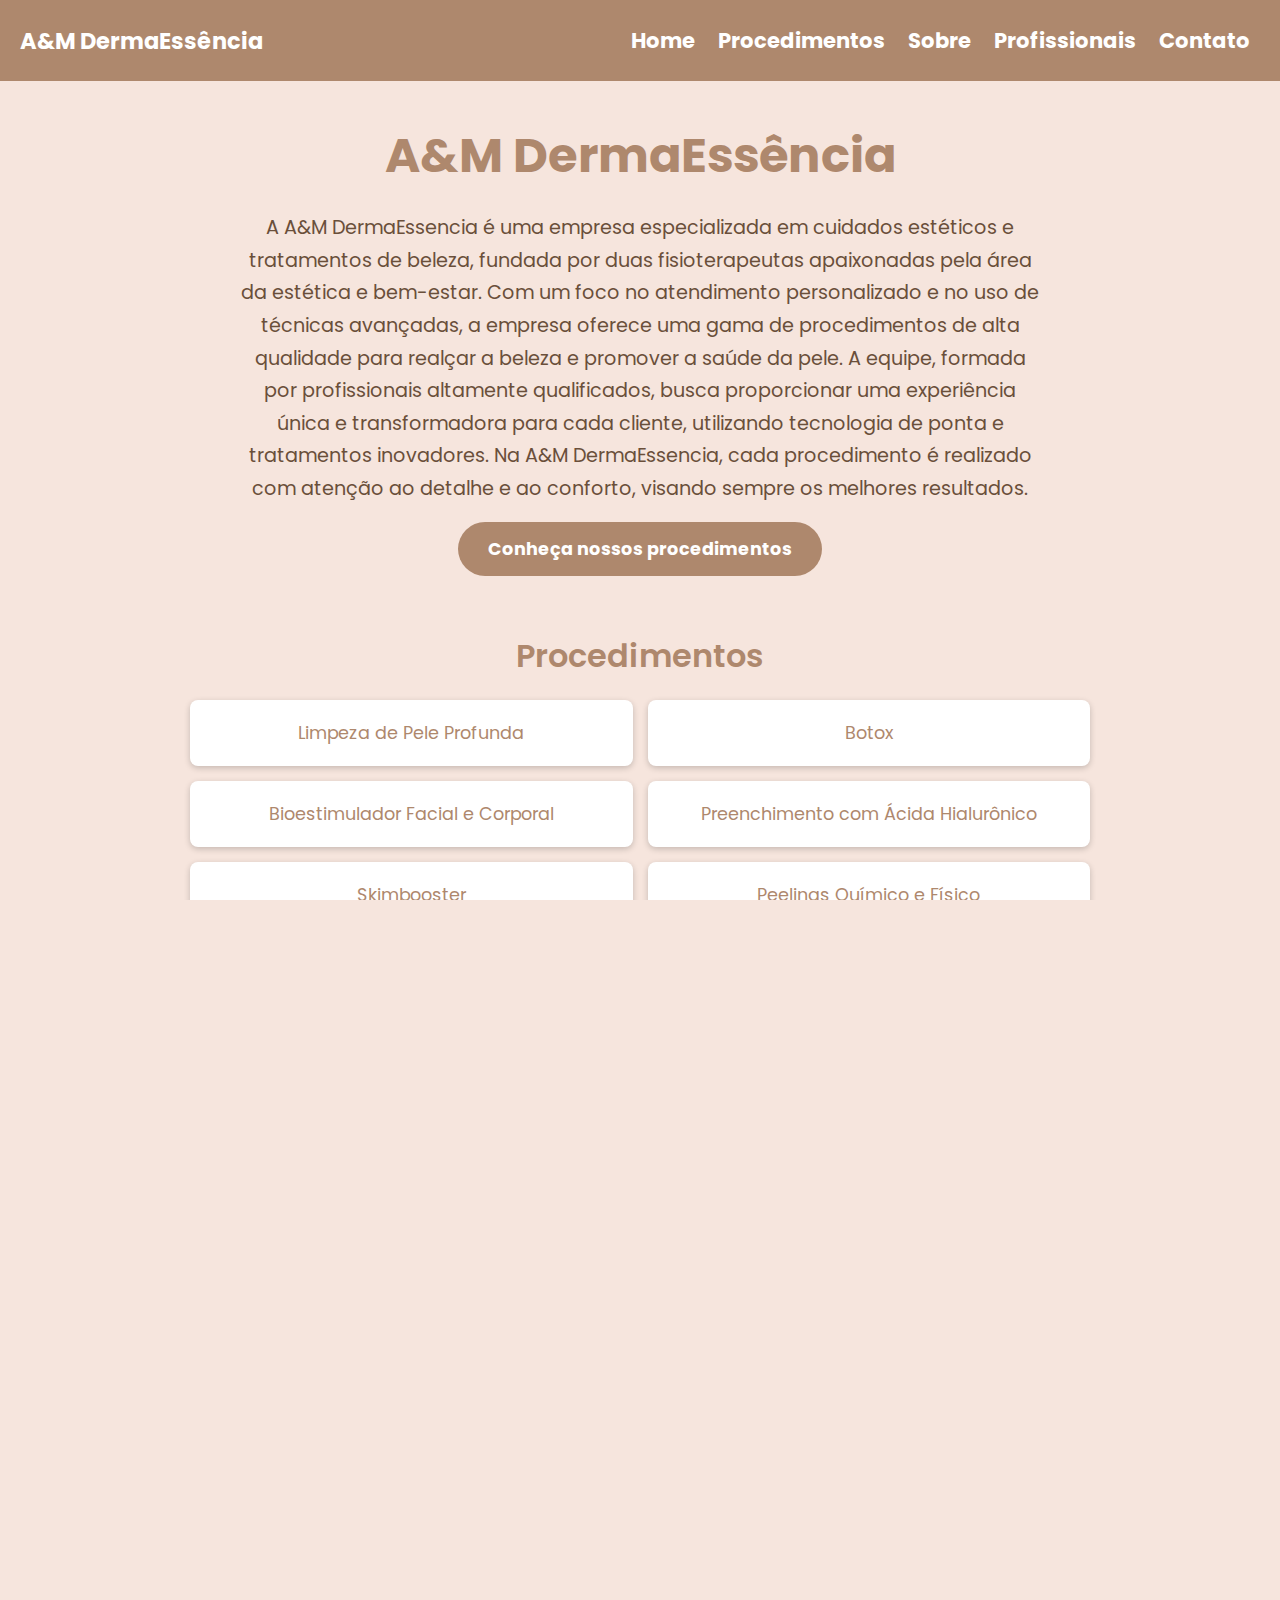
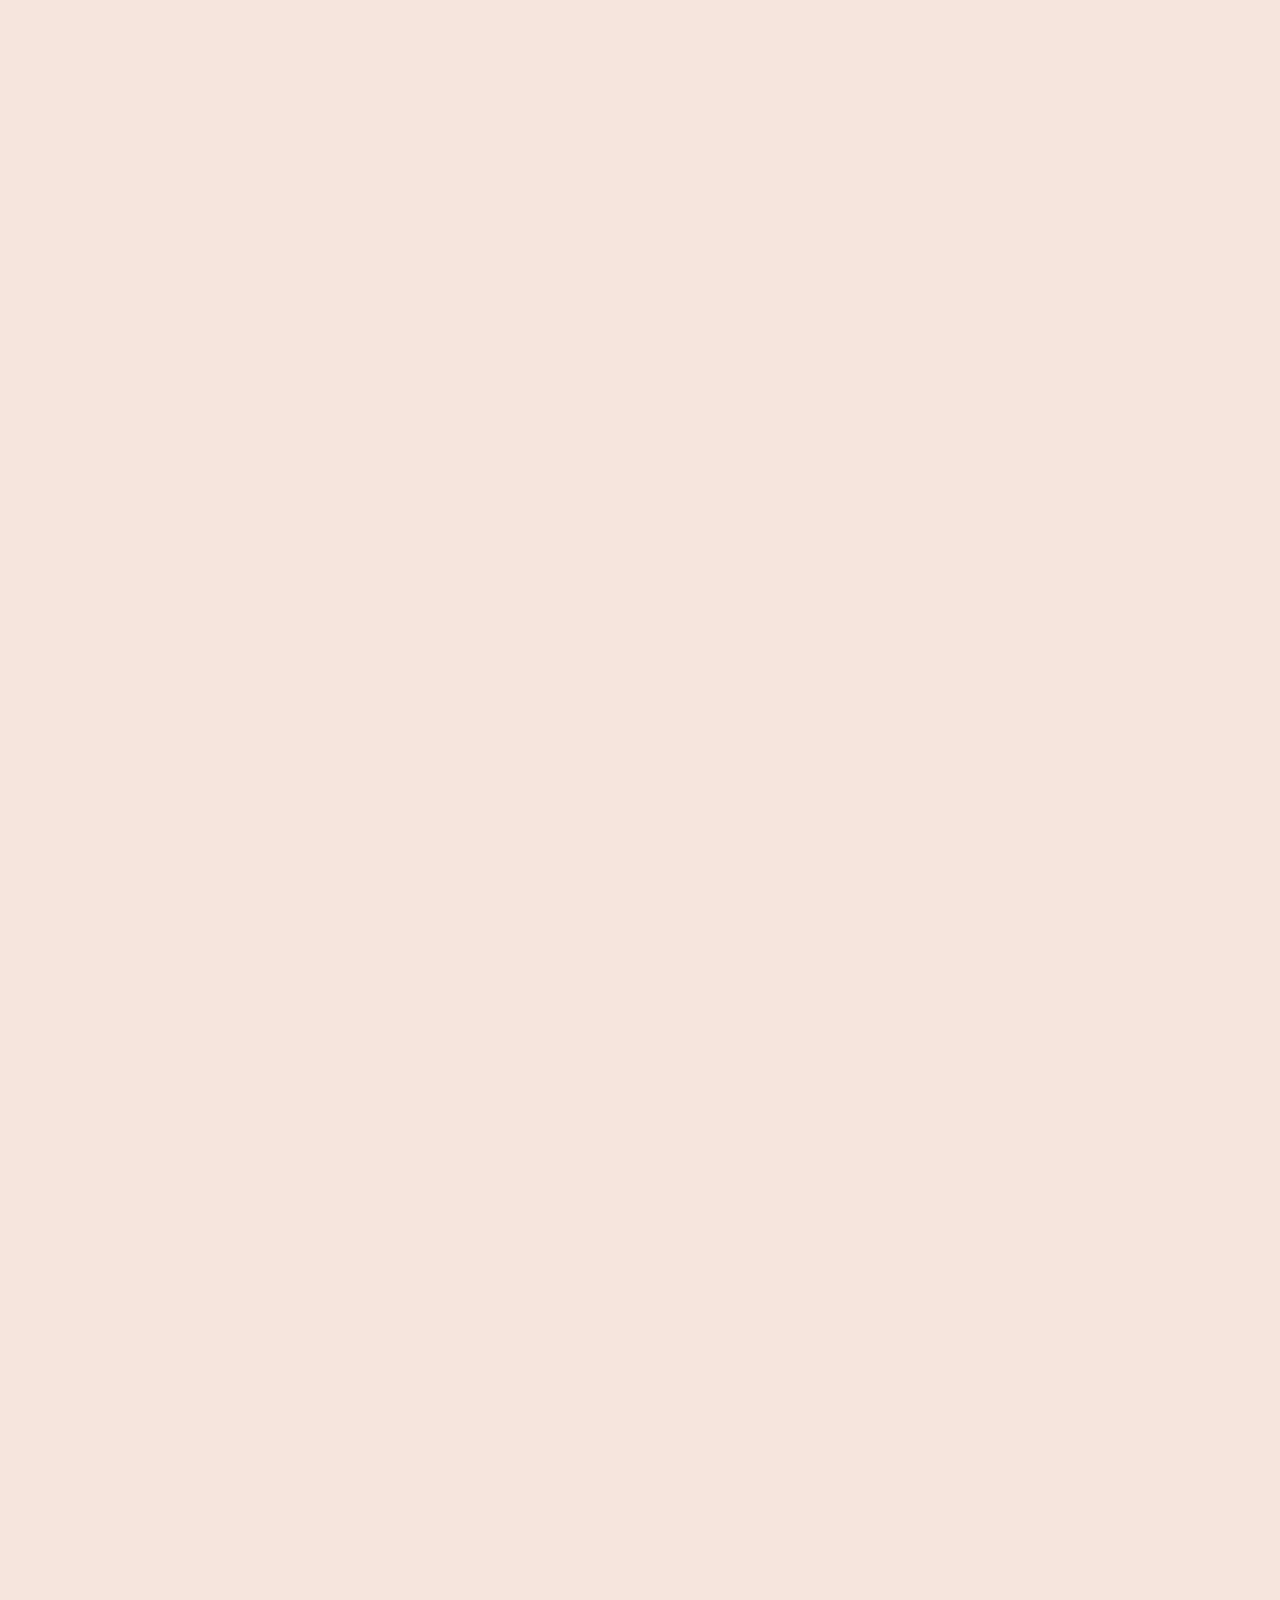
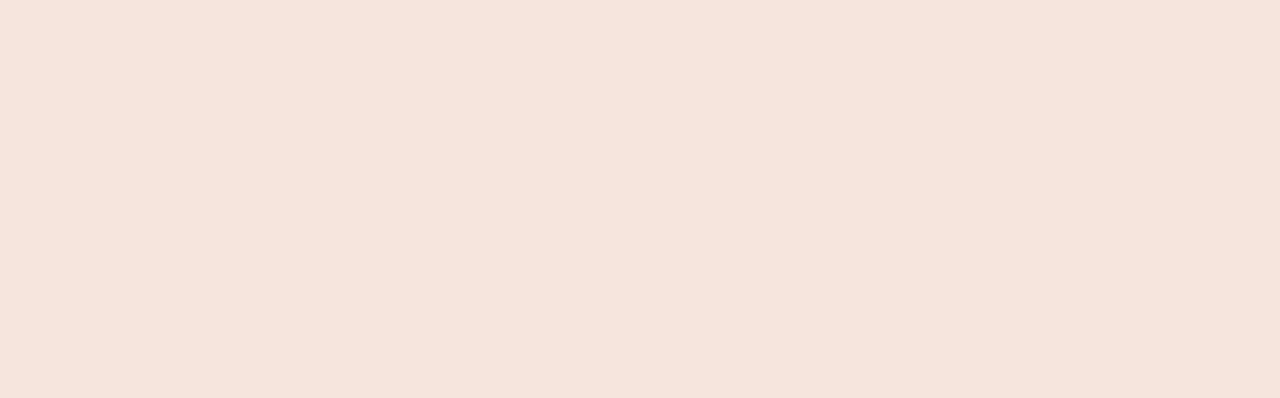
==== src/index.html @ 1918b4d9 "Atualizando a botoees de contato do site" ====
<!DOCTYPE html>
<html lang="pt-BR">
<head>
    <meta charset="UTF-8">
    <meta name="viewport" content="width=device-width, initial-scale=1.0">
    <title>A&M DermaEssência</title>
    <link rel="stylesheet" href="styles.css">
    <link rel="stylesheet" href="https://cdnjs.cloudflare.com/ajax/libs/font-awesome/6.0.0-beta3/css/all.min.css">
</head>
<body>
    <!-- Seção Principal -->
    <header id="inicio">
        <div class="menu">
            <div class="logo-menu">A&M DermaEssência</div>
            <div class="menu-items" id="nav-menu">
                <a href="#inicio">Home</a>
                <a href="#procedimentos">Procedimentos</a>
                <a href="#sobre">Sobre</a>
                <a href="#profissionais">Profissionais</a>
                <a href="#contato">Contato</a>
            </div>
            <span class="menu-toggle" onclick="toggleMenu()">☰</span>
        </div>
    <section id="home">
        <h1>A&M DermaEssência</h1>
        <p>A A&M DermaEssencia é uma empresa especializada em cuidados estéticos e tratamentos de beleza, fundada por duas fisioterapeutas apaixonadas pela área da estética e bem-estar. Com um foco no atendimento personalizado e no uso de técnicas avançadas, a empresa oferece uma gama de procedimentos de alta qualidade para realçar a beleza e promover a saúde da pele. A equipe, formada por profissionais altamente qualificados, busca proporcionar uma experiência única e transformadora para cada cliente, utilizando tecnologia de ponta e tratamentos inovadores. Na A&M DermaEssencia, cada procedimento é realizado com atenção ao detalhe e ao conforto, visando sempre os melhores resultados.</p>
        <a href="#procedimentos" class="btn">Conheça nossos procedimentos</a>
    </section>
    </header>


    <!-- Seção de Procedimentos -->
    <section id="procedimentos">
        <h2>Procedimentos</h2>
        <ul>
            <li>Limpeza de Pele Profunda</li>
            <li>Botox</li>
            <li>Bioestimulador Facial e Corporal</li>
            <li>Preenchimento com Ácida Hialurônico</li>
            <li>Skimbooster</li>
            <li>Peelings Químico e Físico</li>
            <li>Protocolo de Gerenciamento do Envelhecimento</li>    
            <li>Radiofrequencia</li>
            <li>Jato de Plasma</li>
            <li>Microagulhamento Facial, Corporal e Capilar</li>
            <li>Ultrassom Microfocado</li>
            <li>Laser de Lavieen</li>
            <li>Led Laser</li>
            <li>Drenagem Linfática</li>
            <li>Massagem Dreno-modeladora</li>
            <li>Protocolos Gordura Localizada</li>
            <li>Protocolo de Pumpu Up</li>
            <li>Protocolo de Flacidez</li>
            <li>Pré e Pós Operatório de Cirurgia Plástica e Vascular</li>
            <li>Harmonização Glútea</li>
            <li>Injetáveis para Celulite, Flacidez e Gordura Localizada Descrição breve</li>
            <li>Tratamento para Gestante e Pós-Parto Descrição breve</li>
            <li>Protocolo Detóx com Termoinfravibromanta</li>
        </ul> 
    </section>

    <section id="sobre">
        <h2>Sobre</h2>
    </section>

    <section id="profissionais">
        <h2>Profissionais</h2>
        <div class="profissionais-lista">
            <div class="profissional">
                <img src="alinePerfil.jpg" alt="Aline Rosa">
                <h3>Aline Rosa</h3>
                <p>Fisioterapeuta com 14 anos de experiência, iniciei minha trajetória na reabilitação e correção postural, com atuação constante em pós-operatórios, onde desenvolvi um olhar cuidadoso para o bem-estar integral dos pacientes. Minha paixão pela estética se revelou ao longo da minha carreira, e foi nesse campo que encontrei minha verdadeira vocação. Hoje, trabalho com foco no rejuvenescimento facial e no tratamento de disfunções estéticas, buscando sempre resultados que elevem a autoestima dos meus clientes. Sou casada, mãe orgulhosa de duas princesas, Helena e Catarina, e amante de pets, que completam minha vida com alegria.</p>
            </div>
            <div class="profissional">
                <img src="maluPerfil.jpg" alt="Malu Orçati Campos">
                <h3>Malu Orçati Campos</h3>
                <p>Fisioterapeuta com mais de 25 anos de experiência, formada desde 1998, sou especialista em Fisioterapia Aplicada à Estética e Dermatocosmetologia. Ao longo da minha trajetória, desenvolvi uma paixão pelo cuidado estético e funcional, com especialização em Harmonização Facial e Corporal e Estética Avançada. Sou esposa e mãe de dois meninos, e dedico meu trabalho a transformar vidas por meio de tratamentos personalizados que promovem o bem-estar e a autoestima.</p>
            </div>
        </div>
    </section>

    <!-- Seção de Contato -->
    <section id="contato">
        <h2>Contatos</h2>
        <p>Entre em contato para agendar uma consulta:</p>
        <div class="contato">
            <div class="contato-profissional">
                <img src="logoAline.jpg" alt="Logo Aline" class="logo">
                <p><strong>Aline Rosa</strong></p>
                <div class="botoes-contato">
                    <a href="https://api.whatsapp.com/send?phone=554884521782" target="_blank" class="botao-whatsapp">
                        <i class="fab fa-whatsapp"></i>
                    </a>
                    <a href="https://www.instagram.com/ar.fisioderma" target="_blank" class="botao-instagram">
                        <i class="fab fa-instagram"></i>
                    </a>
                </div>
            </div>  
            <div class="contato-profissional">
                <img src="logoMalu.jpg" alt="Logo Malu" class="logo">
                <p><strong>Malu Orçati Campos</strong></p>
                <div class="botoes-contato">
                    <a href="https://api.whatsapp.com/send?phone=5548996917300" target="_blank" class="botao-whatsapp">
                        <i class="fab fa-whatsapp"></i>
                    </a>
                    <a href="https://www.instagram.com/dramaluorcaticampos" target="_blank" class="botao-instagram">
                        <i class="fab fa-instagram"></i>
                    </a>
                </div>
            </div>
        </div>
    </section>

    <!-- Rodapé -->
    <footer>
        <p>&copy; 2024 A&M DermaEssência</p>
    </footer>

    <script src="script.js"></script>
</body>
</html>
---- src/styles.css ----
@import url('https://fonts.googleapis.com/css2?family=Poppins:wght@300;400;600&display=swap');

* {
    margin: 0;
    padding: 0;
    box-sizing: border-box;
}

/* Configurações gerais */
html, body {
    height: 100%;
    width: 100vw;
    overflow-x: hidden;
    font-family: 'Poppins', sans-serif;
    background-color: #f6e5dd;
}

.menu {
    position: fixed;
    top: 0;
    left: 0;
    width: 100vw;
    display: flex;
    justify-content: space-between;
    align-items: center;
    padding: 20px 20px;
    background-color: #ae886d;
    color: #6d5d59;
    z-index: 1000;
}

.logo-menu {
    font-size: 1.41em;
    font-weight: bold;
    color: white;
}

.menu-items {
    display: flex;
    gap: 3px;
    flex-wrap: wrap;
    font-size: 1.2em;
}

.menu-items.active {
    display: flex;
    flex-direction: column;
    align-items: center;
    position: fixed;
    top: 60px;
    left: 0;
    right: 0;
    max-height: 80vh;
    overflow-y: auto;
    background-color: #ae886d;
    gap: 20px;
    z-index: 1000;
}

.menu-items a {
    color: white;
    text-decoration: none;
    font-size: 1.1em;
    font-weight: bold;
    padding: 5px 10px;
}

.menu-items a:hover {    
    transform: scale(1.1);
    transition: transform 0.2s ease;
}

/* Estilo do ícone de menu hambúrguer */
.menu-toggle {
    display: none;
    font-size: 1.8em;
    cursor: pointer;
    color: white;
}


/* Alinhamento do cabeçalho */
header {
    display: flex;
    flex-direction: column;
    align-items: center; /* Centraliza o conteúdo */
    justify-content: center;
    padding-top: 120px;
    text-align: center;
}

h1 {
    font-size: 3em;
    font-weight: 700;
    color: #ae886d; /* Cor quente e acolhedora para o título */
    margin-bottom: 20px;
}

h2 {
    text-align: center;
    margin-bottom: 20px;
    color: #ae886d;
    font-size: 2em;
    font-weight: 600;
}

p {
    font-size: 1.2em;
    line-height: 1.7;
    color: #6a4f3a;
    margin-bottom: 30px;
    max-width: 800px;
    margin-left: auto;
    margin-right: auto;
}

.btn {
    background-color: #ae886d; /* Cor da ação */
    color: white;
    padding: 15px 30px;
    border-radius: 30px;
    text-decoration: none;
    font-size: 1.1em;
    font-weight: bold;
    transition: background-color 0.3s ease;
}

.btn:hover {
    background-color: #8c6b51; /* Efeito de hover para deixar o botão mais interativo */
}

li {
    color: #ae886d;
}

#contato {
    padding: 40px 20px;
    text-align: center;
}

#contato h2 {
    font-size: 2em;
    margin-bottom: 20px;
    color: #6d5d59;
}

.contato {
    display: flex;
    justify-content: center;
    gap: 40px;
    flex-wrap: wrap;
}

.contato-profissional {
    flex: 1 1 45%;
    min-width: 300px;
    max-width: 500px;
    height: 300px;
    padding: 30px;
    background-color: #ffffff;
    border-radius: 10px;
    box-shadow: 0 4px 8px rgba(0, 0, 0, 0.1);
    transition: transform 0.3s ease, box-shadow 0.3s ease;
    text-align: center;
    display: flex;
    flex-direction: column;
    align-items: center; /* Centraliza os itens horizontalmente */
    justify-content: center; /* Centraliza os itens verticalmente */
    margin-top: 50px;
    margin-bottom: 50px;
}

.contato-profissional .logo {
    width: 50%;
    height: auto;
    margin-bottom: 10px;
}

.contato-profissional p {
    font-size: 1.2em;
    font-weight: bold;
    color: #6d5d59;
    margin: 10px 0;
}

.contato-profissional:hover {
    transform: scale(1.05);
    box-shadow: 0 6px 12px rgba(0, 0, 0, 0.2);
}

.botoes-contato {
    display: flex;
    gap: 30px;
    justify-content: center;
    align-items: center;
    margin-top: 15px;
}

.botoes-contato a {
    font-size: 2.5em;
    color: white;
    width: 70px;
    height: 70px;
    display: flex;
    align-items: center;
    justify-content: center;
    border-radius: 50%;
    text-decoration: none;
}

.botoes-contato i {
    font-size: 50px;
}

.botao-whatsapp, .botao-instagram {
    text-decoration: none;
    padding: 10px 20px;
    color: #fff;
    border-radius: 25px;
    font-size: 1em;
    transition: background-color 0.3s ease;
}

.botao-whatsapp {
    background-color: #25D366;
}

.botao-instagram {
    background-color: #E1306C;
}

.botao-whatsapp:hover {
    background-color: #1DA851;
}

.botao-instagram:hover {
    background-color: #9B2060;
}

.logo {
    width: 80px;
    height: auto;
    border-radius: 50%;
    margin-bottom: 15px;
}

#procedimentos {
    margin-top: 70px;
}

#procedimentos ul {
    display: grid;
    grid-template-columns: repeat(2, 1fr); /* Duas colunas */
    gap: 15px; /* Espaçamento reduzido */
    max-width: 900px; /* Ajuste da largura máxima para centralizar melhor */
    margin: 0 auto; /* Centraliza a lista na página */
    padding: 0;
    list-style-type: none;
}

#procedimentos ul li {
    background-color: white;
    padding: 20px;
    border-radius: 8px;
    font-size: 1.1em;
    transition: transform 0.2s ease, box-shadow 0.2s ease;
    box-shadow: 0 2px 6px rgba(0, 0, 0, 0.2);
    text-align: center;
}

#procedimentos ul li:last-child {
    grid-column: span 2; /* Ocupa ambas as colunas para centralizar */
    justify-self: center; /* Centraliza o conteúdo */
    margin-bottom: 20px;
}

#procedimentos ul li:hover {
    transform: scale(1.05);
    box-shadow: 0 4px 12px rgba(0, 0, 0, 0.2);
}

#profissionais {
    text-align: center;
    padding: 40px 5%;
    background-color: #f6e5dd;
    box-sizing: border-box;
    display: flex;
    flex-direction: column;
    justify-content: center;
    align-items: center;
}

#profissionais h2 {
    font-size: 2em;
    margin-bottom: 20px;
    color: #ae886d;
    width: 100%;
    text-align: center;
}

.profissionais-lista {
    display: flex;
    justify-content: center;
    gap: 40px;
    width: 100%;
    max-width: 1200px;
}

.profissional {
    flex: 1 1 60%;
    min-width: 350px;
    max-width: 600px;
    padding: 40px;
    background-color: #ffffff;
    border-radius: 10px;
    box-shadow: 0 6px 12px rgba(0, 0, 0, 0.15);
    transition: transform 0.3s ease, box-shadow 0.3s ease;
    text-align: center;
    display: flex;
    flex-direction: column;
    align-items: center; /* Centraliza horizontalmente o conteúdo */
    justify-content: space-between;
}


.profissional:hover {
    transform: scale(1.05);
    box-shadow: 0 6px 12px rgba(0, 0, 0, 0.2);
}

.profissional img {
    width: 100%;
    height: auto;
    border-radius: 15px;  /* Faz a imagem ficar circular */
    max-width: 170px;
    margin-bottom: 20px;
    justify-content: center;
    gap: 10px;
    display: flex;
    object-fit: cover;
    box-shadow: 0 4px 10px rgba(0, 0, 0, 0.4);  /* Sombra ao redor da imagem */
}

.profissional h3 {
    font-size: 1.2em;
    margin: 10px 0;
    color: #ae886d;
}

.profissional p {
    font-size: 0.95;
    color: #6d5d59;
    margin-top: 10px;
}

a {
    color: #ae886d;
    text-decoration: none;
    font-weight: bold;
}

a:hover {
    transform: scale(1.1);
    transition: transform 0.2s ease;
}

/* Rodapé */
footer {
    background-color: #ae886d;
    color: white;
    padding: 10px;
    width: 100vw;
    text-align: center;
}

footer p {
    color: white;
}

section, header {
    opacity: 0;
    transform: translateY(20px);
    transition: opacity 0.5s ease, transform 0.5 ease;
}

section.visible, header.visible {
    opacity: 1;
    transform: translateY(0);
}

/* Menu oculto em telas menores */
@media (max-width: 768px) {
    body {
        margin: 0;
    }
    header {
        padding-top: 100px;
        padding-left: 20px;
        padding-right: 20px;
    }
    menu {
        width: 100vw;
        padding: 0;
        border: none;
        box-shadow: none;
        left: 0;
        align-items: center;
        justify-content: center;
    }
    h1 {
        font-size: 2em;
    }
    #inicio p {
        font-size: 1em;
    }
    .btn {
        padding: 12px 25px;
        font-size: 1em;
    }
    .menu-items {
        display: none;
        flex-direction: column;
        gap: 15px;
    }

    .menu-items.active {
        display: flex;
    }

    .menu-toggle {
        display: block;
    }

    .profissionais-lista {
        flex-direction: column; /* Coloca as divs em coluna */
        gap: 20px;
    }

    .profissional {
        max-width: 100%; /* Ajusta o tamanho da div para ocupar mais espaço */
        margin: 20px;
    }

    #procedimentos {
        max-width: 100%;
        padding: 0 15px; /* Margem interna nas laterais para afastar do limite da tela */
        box-sizing: border-box;
        margin: 0 auto;
        margin-top: 50px;
    }

    #procedimentos ul {
        grid-template-columns: 1fr; /* Uma coluna em telas menores */
        padding: 0 10px;
        gap: 15px;
        max-width: 100%;
    }

    #procedimentos ul li {
        background-color: white;
        padding: 15px;
        border-radius: 5px;
        font-size: 1.1em;
        transition: transform 0.2s ease, box-shadow 0.2s ease;
        box-shadow: 0 2px 6px rgba(0, 0, 0, 0.2);
    }

    #contato {
        font-size: 1 1 100%;
        max-width: 100%;
        height: auto;
    }

    footer {
        width: 100vw;
    }
}
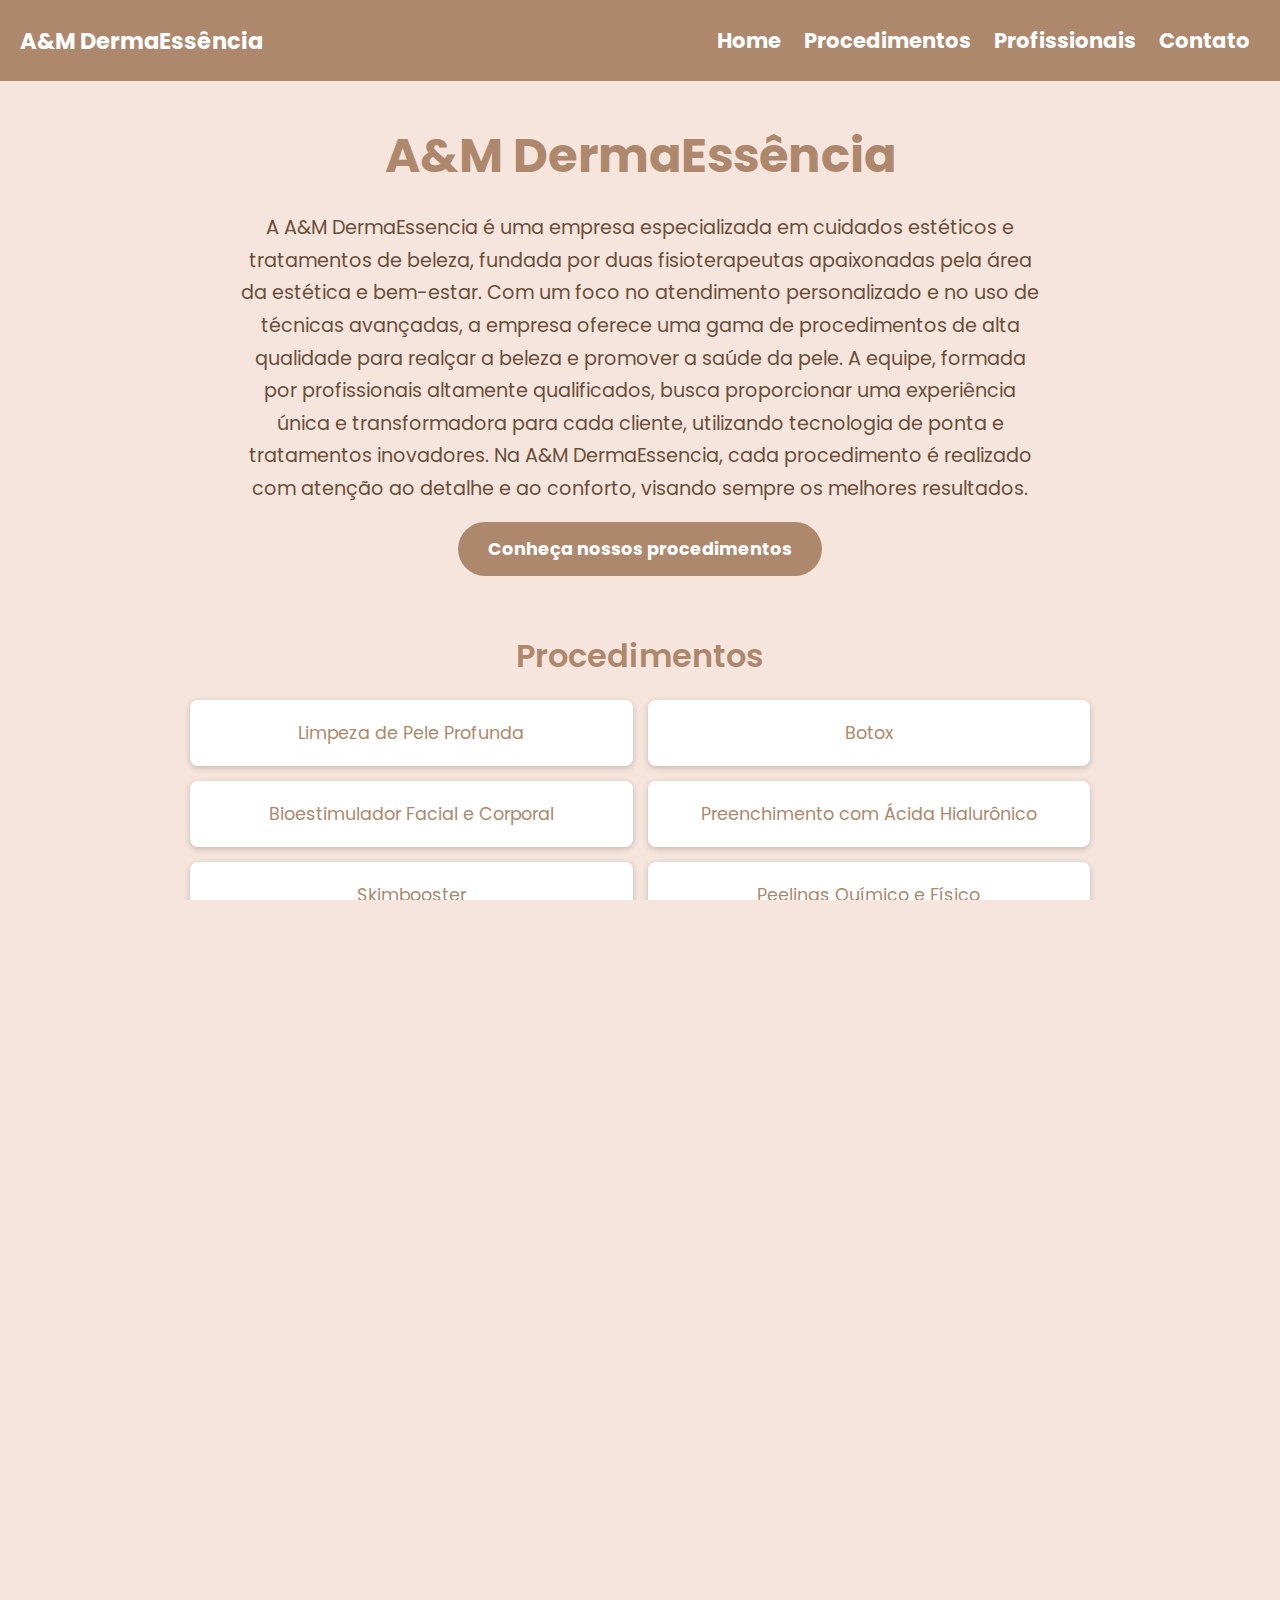
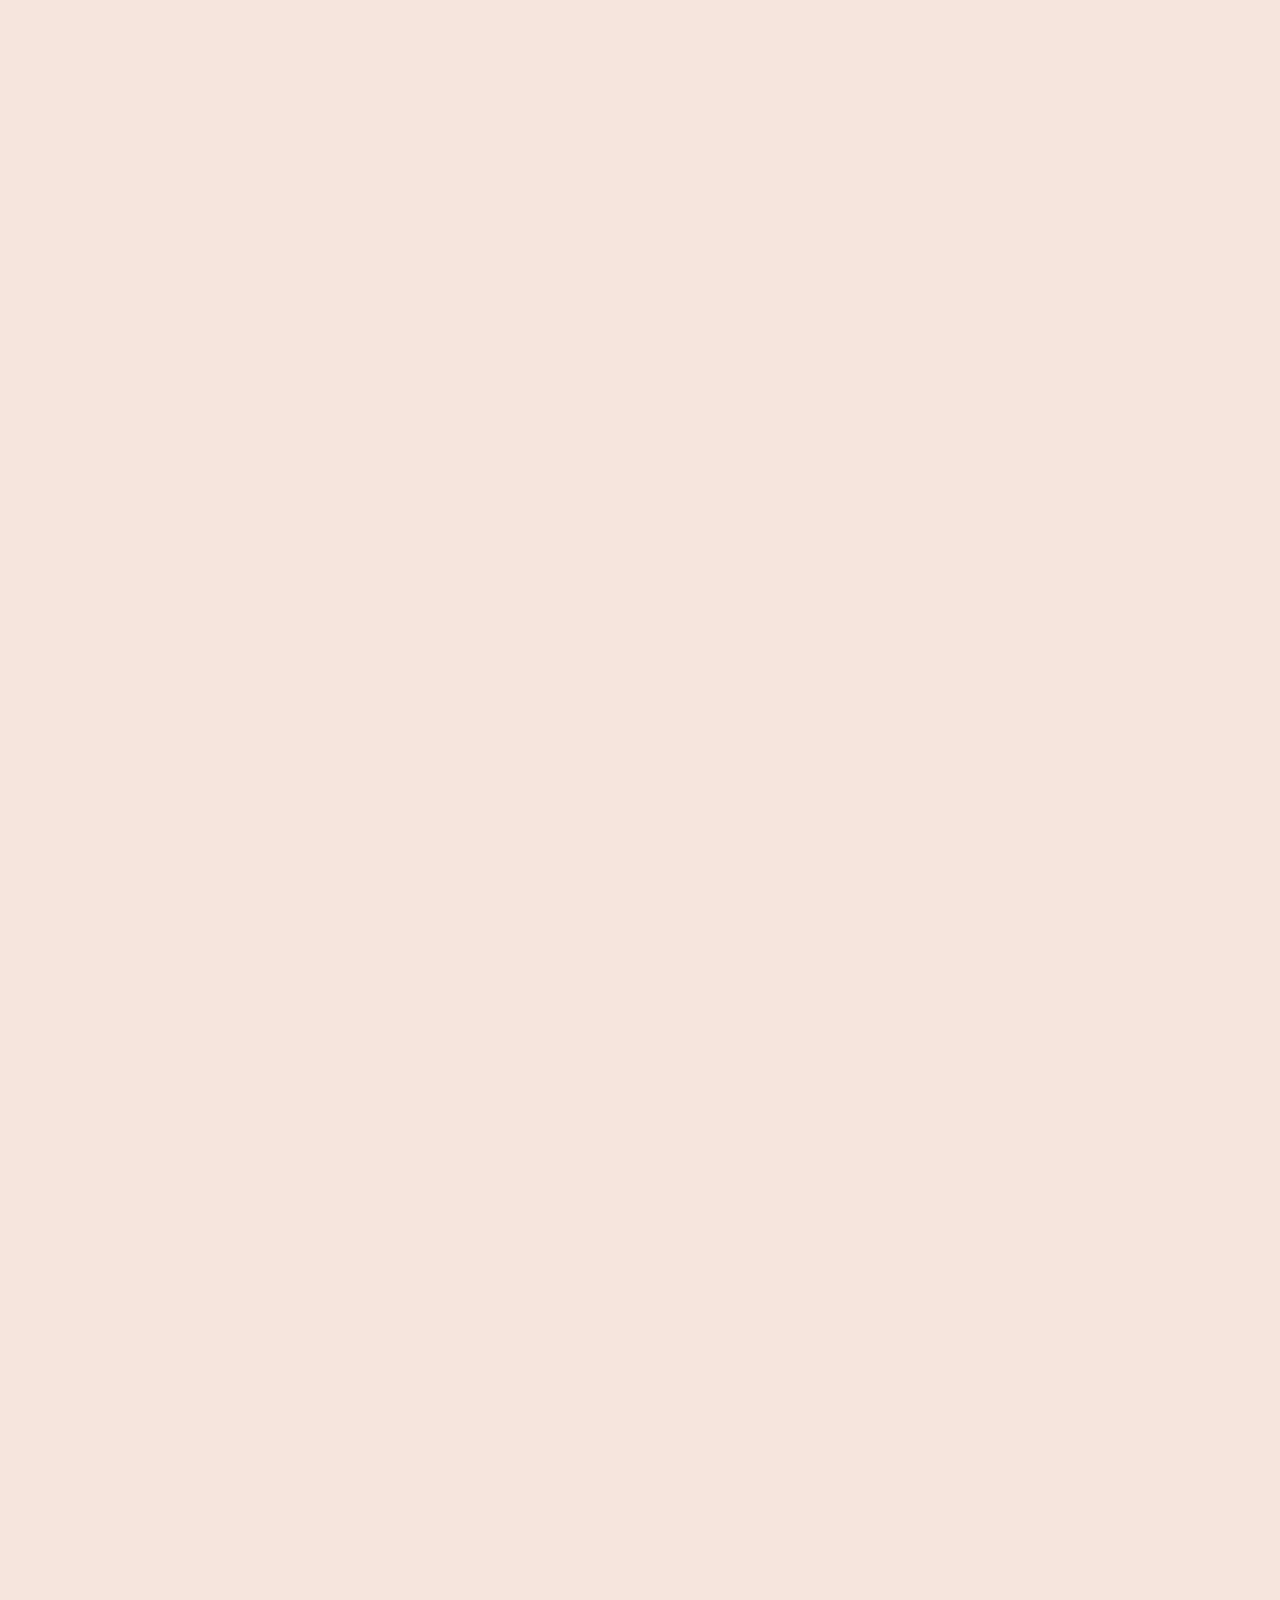
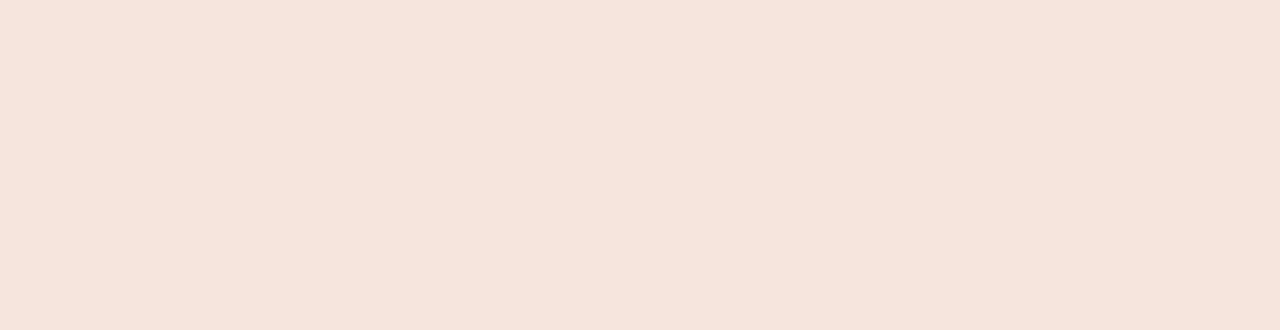
==== commit 4c12a445: "Ajustes" ====
--- a/src/index.html
+++ b/src/index.html
@@ -15,7 +15,6 @@
             <div class="menu-items" id="nav-menu">
                 <a href="#inicio">Home</a>
                 <a href="#procedimentos">Procedimentos</a>
-                <a href="#sobre">Sobre</a>
                 <a href="#profissionais">Profissionais</a>
                 <a href="#contato">Contato</a>
             </div>
@@ -57,10 +56,6 @@
             <li>Tratamento para Gestante e Pós-Parto Descrição breve</li>
             <li>Protocolo Detóx com Termoinfravibromanta</li>
         </ul> 
-    </section>
-
-    <section id="sobre">
-        <h2>Sobre</h2>
     </section>
 
     <section id="profissionais">
--- a/src/styles.css
+++ b/src/styles.css
@@ -168,6 +168,7 @@
     justify-content: center; /* Centraliza os itens verticalmente */
     margin-top: 50px;
     margin-bottom: 50px;
+    
 }
 
 .contato-profissional .logo {
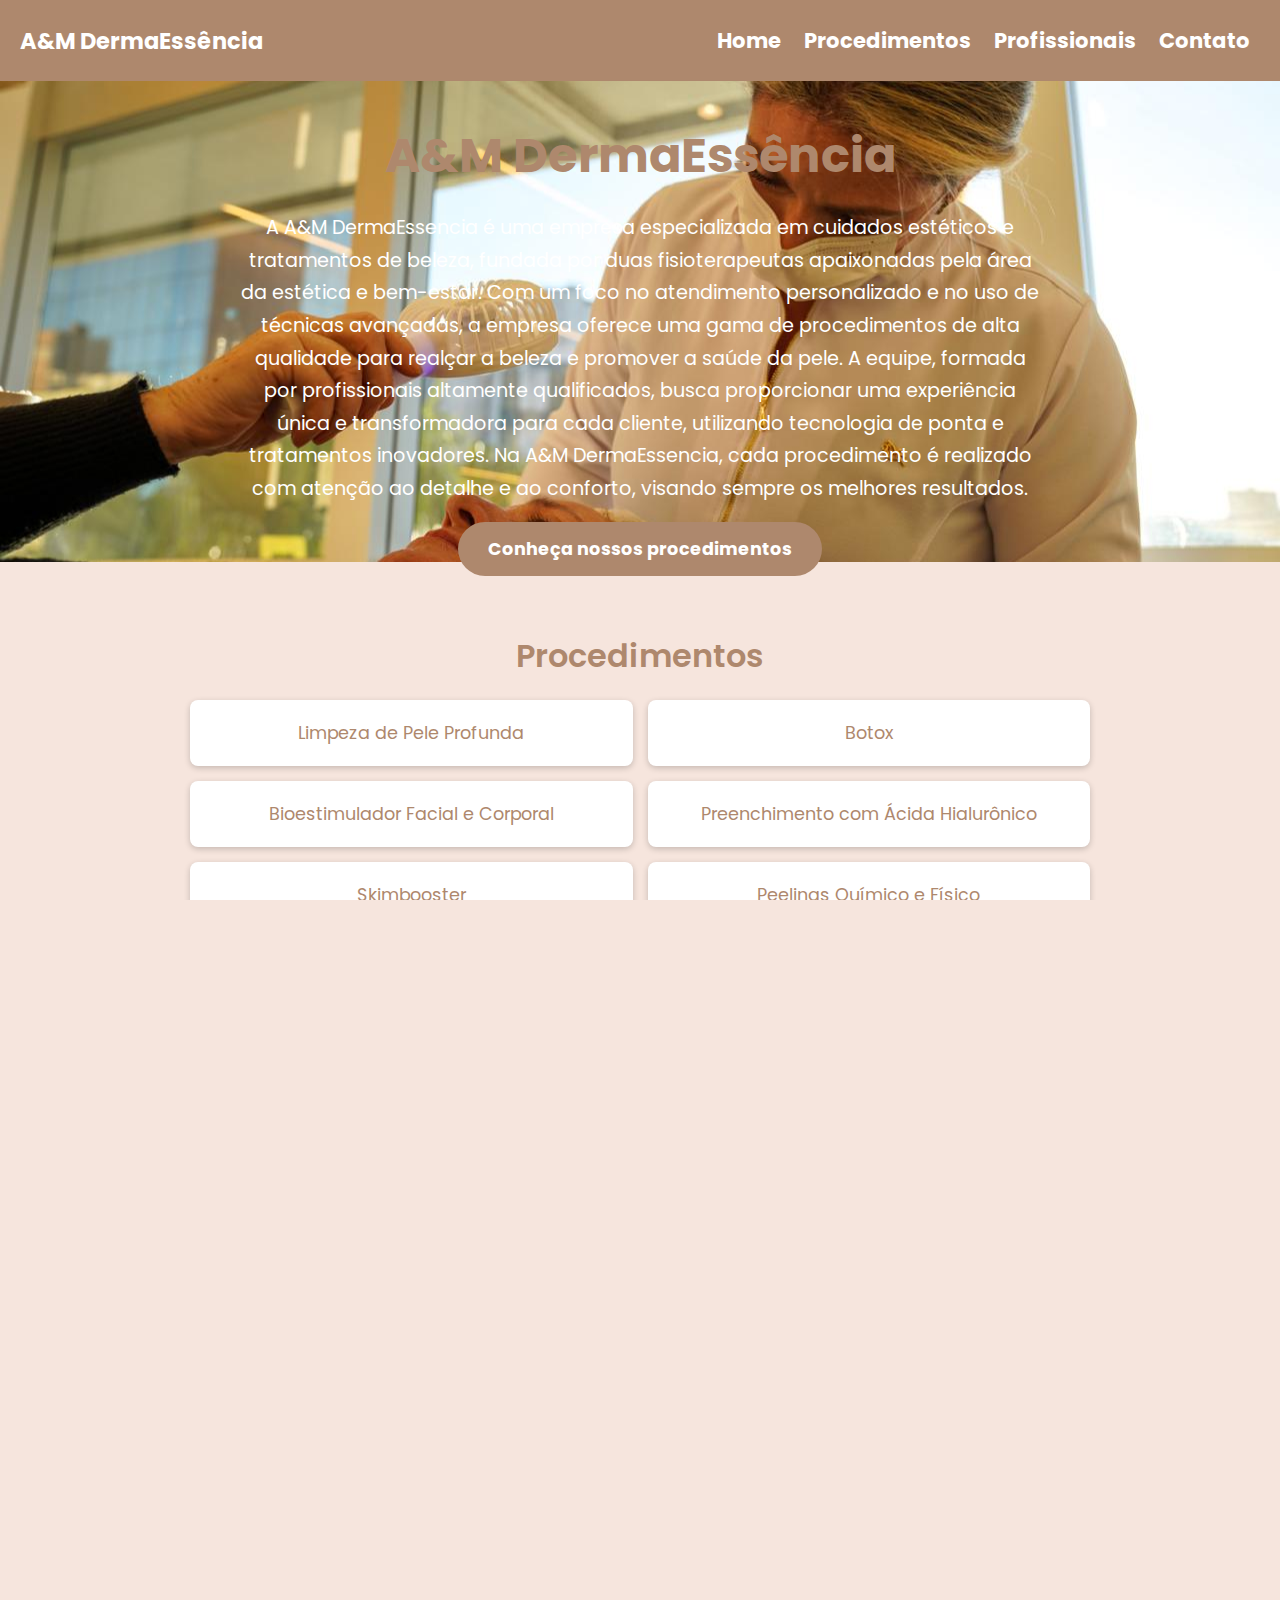
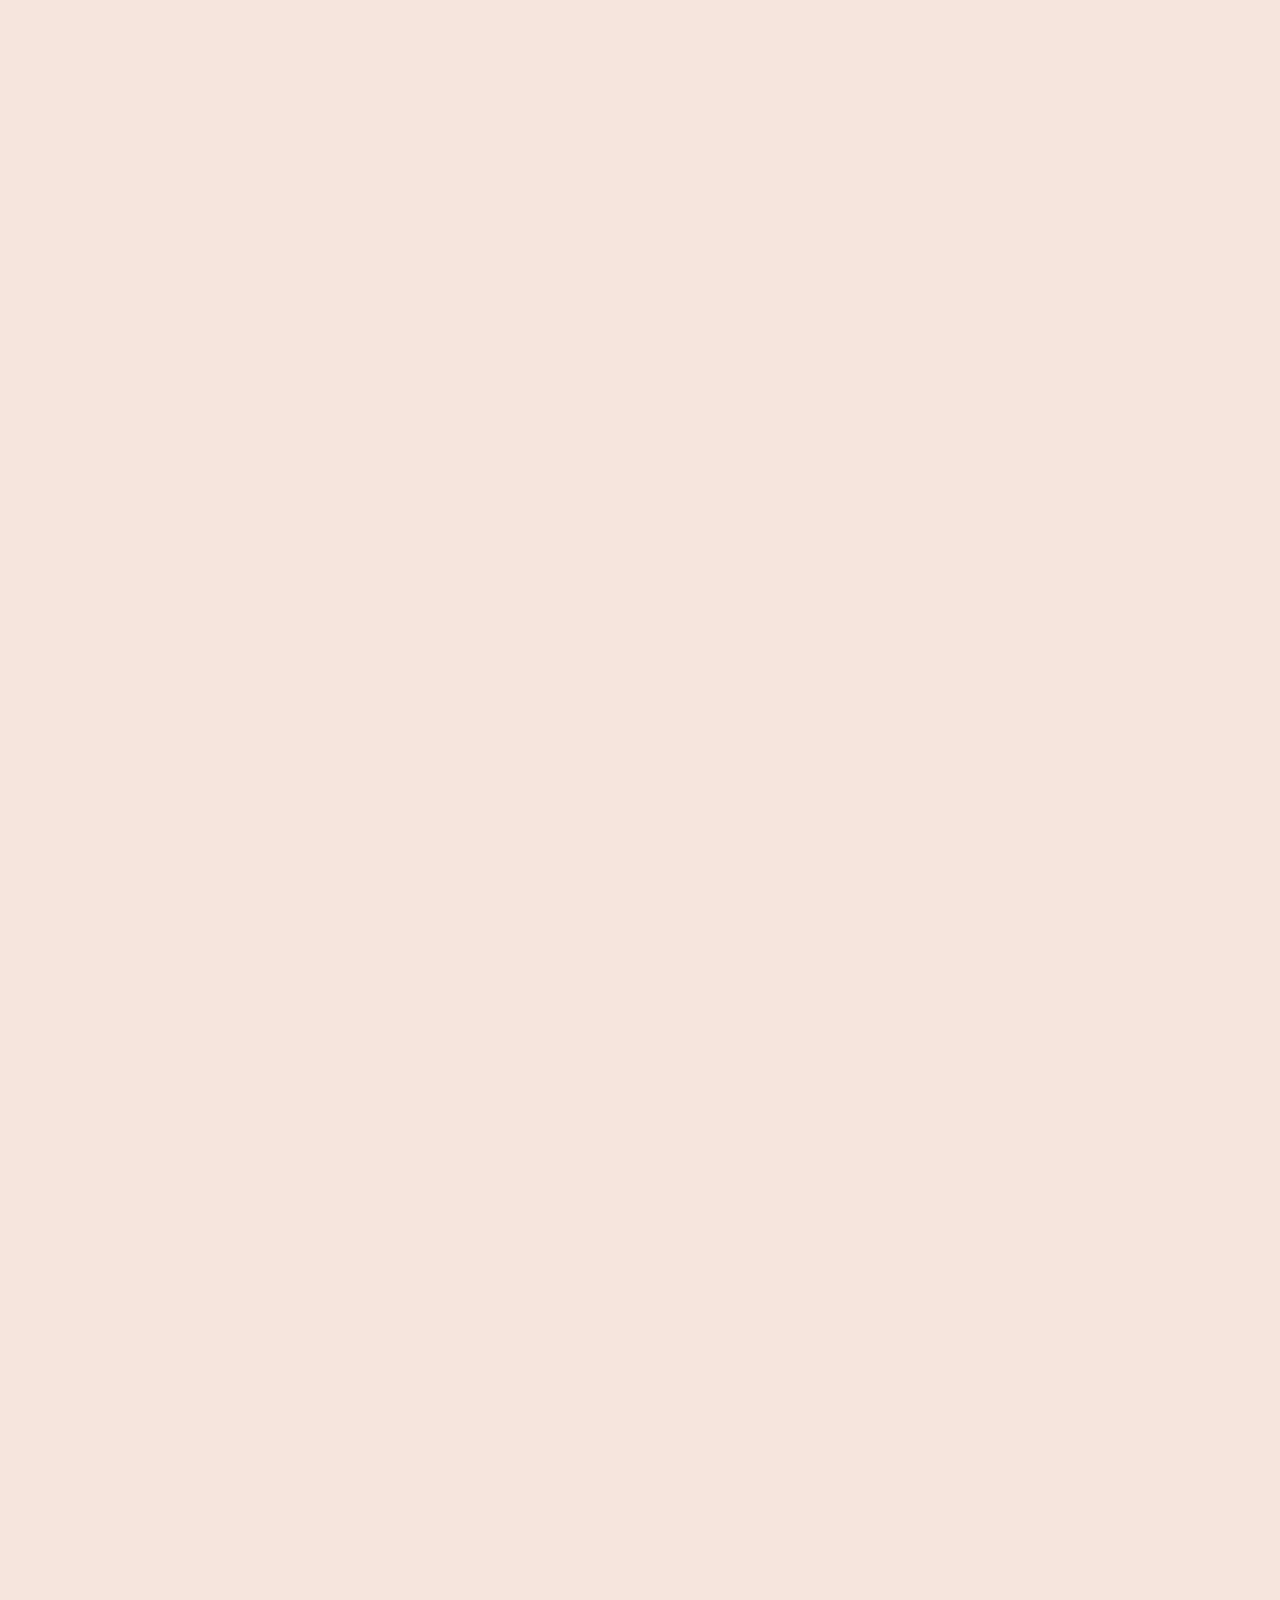
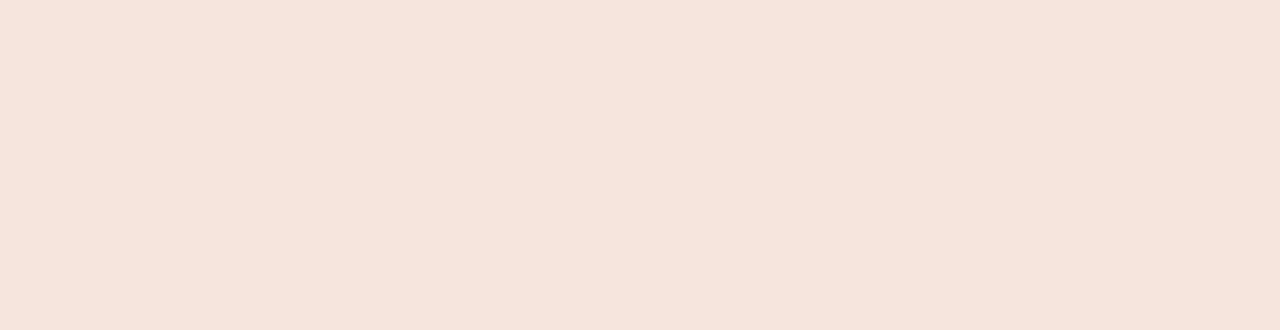
==== commit 82cb778c: "Melhorias de responsividade e adição de foto de fundo" ====
--- a/src/index.html
+++ b/src/index.html
@@ -8,12 +8,17 @@
     <link rel="stylesheet" href="https://cdnjs.cloudflare.com/ajax/libs/font-awesome/6.0.0-beta3/css/all.min.css">
 </head>
 <body>
+
     <!-- Seção Principal -->
     <header id="inicio">
+        <div class="slideshow">
+            <div class="slide" style="background-image: url('fotoFundoAline.jpg');"></div>
+            <div class="slide" style="background-image: url('fotoFundoMalu.jpg');"></div>             <div class="slide" style="background-image: url('fotoFundoDupla.jpg');"></div>
+        </div>
         <div class="menu">
             <div class="logo-menu">A&M DermaEssência</div>
             <div class="menu-items" id="nav-menu">
-                <a href="#inicio">Home</a>
+                <a href="#home">Home</a>
                 <a href="#procedimentos">Procedimentos</a>
                 <a href="#profissionais">Profissionais</a>
                 <a href="#contato">Contato</a>
--- a/src/styles.css
+++ b/src/styles.css
@@ -50,7 +50,7 @@
     top: 60px;
     left: 0;
     right: 0;
-    max-height: 80vh;
+    max-height: 45vh;
     overflow-y: auto;
     background-color: #ae886d;
     gap: 20px;
@@ -63,6 +63,7 @@
     font-size: 1.1em;
     font-weight: bold;
     padding: 5px 10px;
+    margin-bottom: 0;
 }
 
 .menu-items a:hover {    
@@ -78,7 +79,6 @@
     color: white;
 }
 
-
 /* Alinhamento do cabeçalho */
 header {
     display: flex;
@@ -107,11 +107,35 @@
 p {
     font-size: 1.2em;
     line-height: 1.7;
-    color: #6a4f3a;
+    color: white;
     margin-bottom: 30px;
     max-width: 800px;
     margin-left: auto;
     margin-right: auto;
+}
+
+.slideshow {
+    position: absolute;
+    top: 0;
+    left: 0;
+    width: 100%;
+    height: 100%;
+    overflow: hidden;
+    z-index: -1;
+}
+
+.slide {
+    position: absolute;
+    width: 100%;
+    height: 100%;
+    background-size: cover;
+    background-position: center;
+    opacity: 0;
+    transition: opacity 1s ease-in-out;
+}
+
+.slide.active {
+    opacity: 1;
 }
 
 .btn {
@@ -410,9 +434,11 @@
     }
     h1 {
         font-size: 2em;
-    }
-    #inicio p {
+        padding: 0 10px;
+    }
+    p {
         font-size: 1em;
+        padding: 0 10px;
     }
     .btn {
         padding: 12px 25px;
@@ -421,7 +447,15 @@
     .menu-items {
         display: none;
         flex-direction: column;
-        gap: 15px;
+        align-items: center;
+        background-color: #ae886d;
+        position: fixed;
+        top: 60px;
+        left: 0;
+        width: 100%;
+        height: calc(100% - 60px);
+        gap: 10px;
+        z-index: 1000;
     }
 
     .menu-items.active {
@@ -455,6 +489,7 @@
         padding: 0 10px;
         gap: 15px;
         max-width: 100%;
+        list-style: none;
     }
 
     #procedimentos ul li {
@@ -464,6 +499,7 @@
         font-size: 1.1em;
         transition: transform 0.2s ease, box-shadow 0.2s ease;
         box-shadow: 0 2px 6px rgba(0, 0, 0, 0.2);
+        margin-bottom: 10px;
     }
 
     #contato {
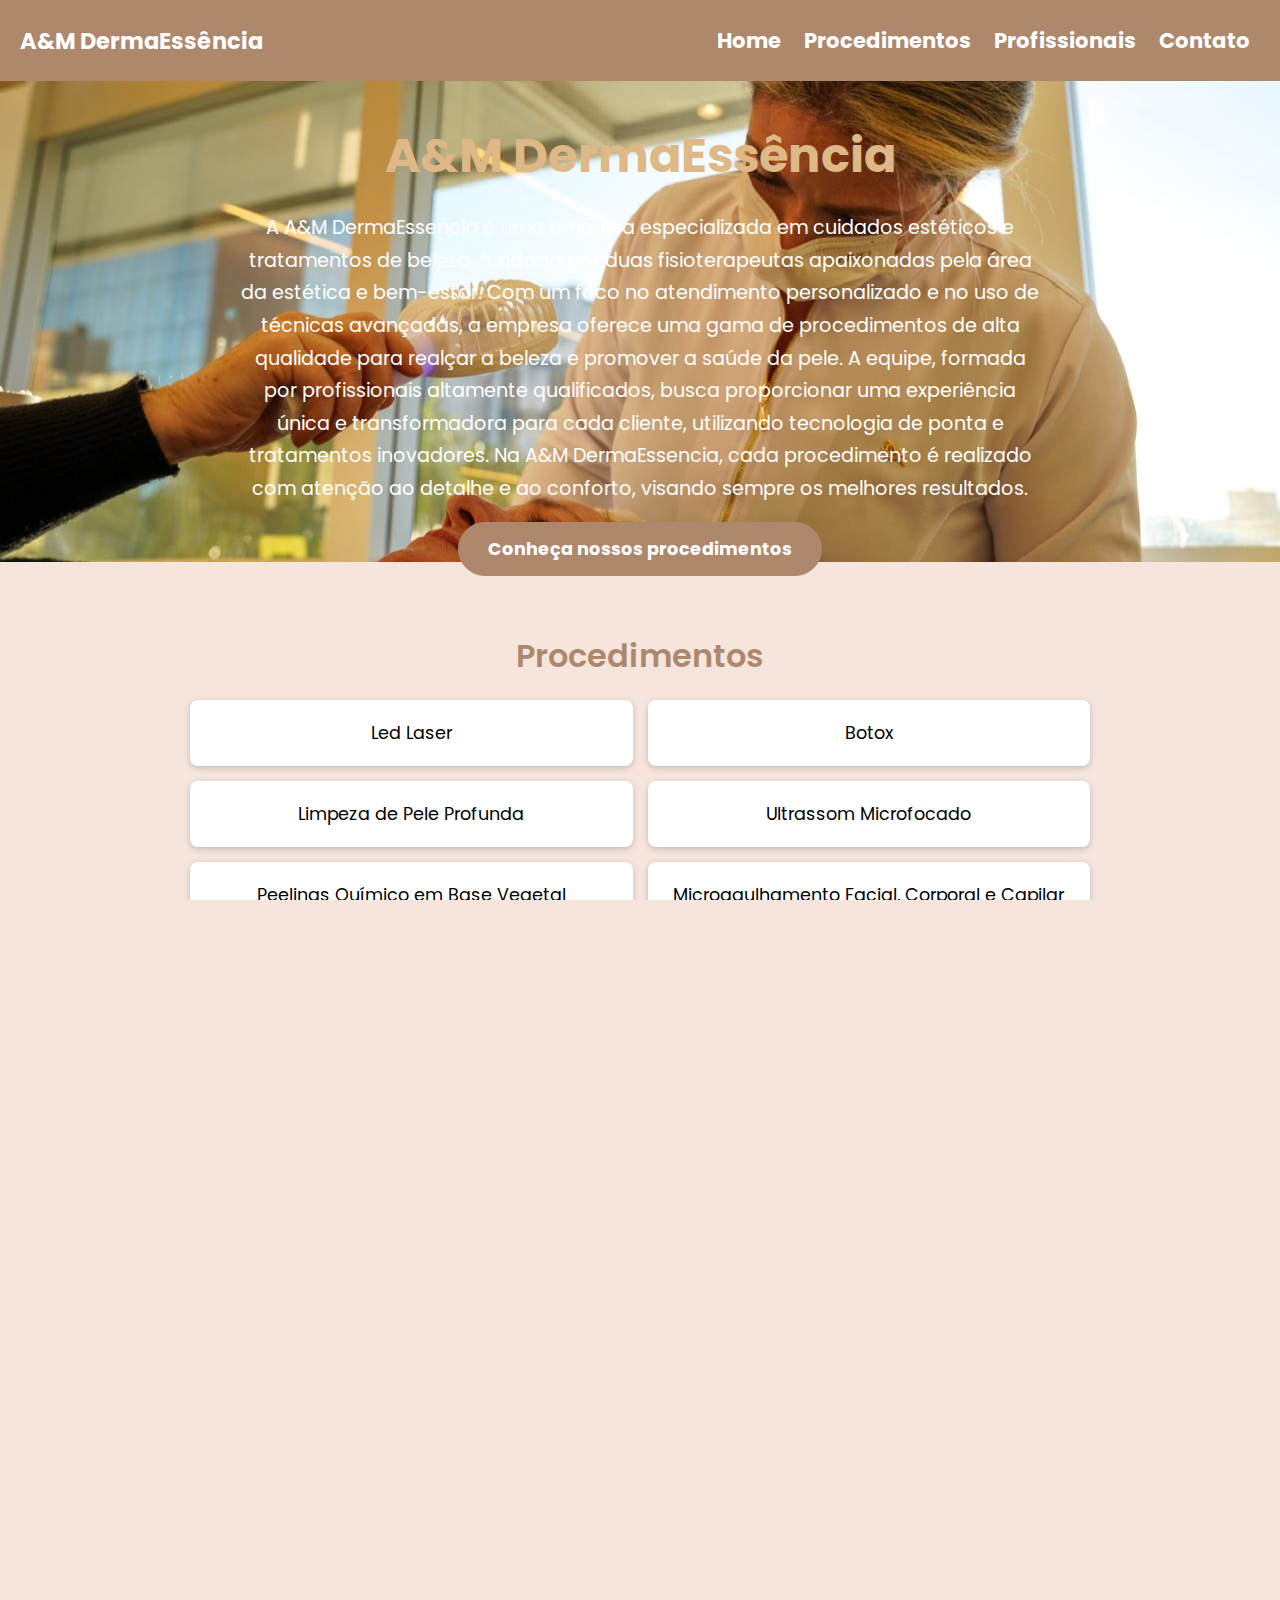
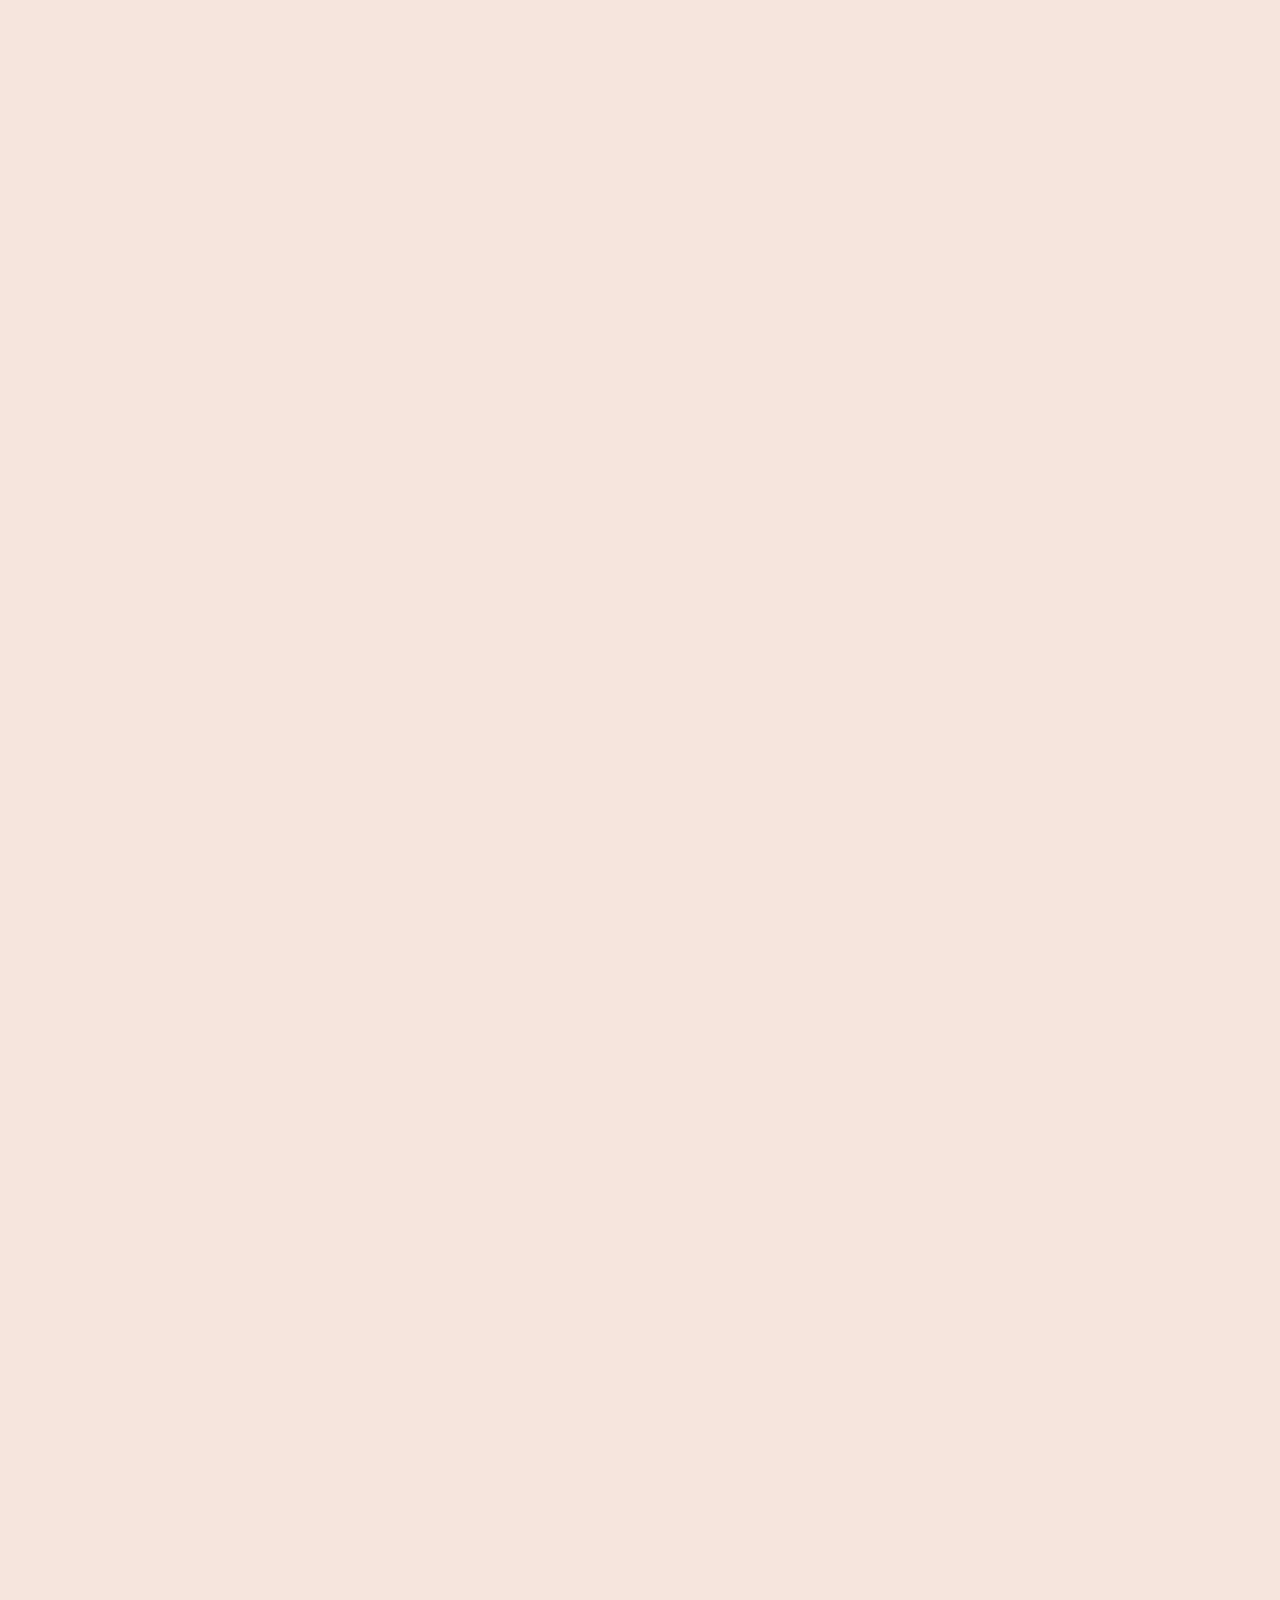
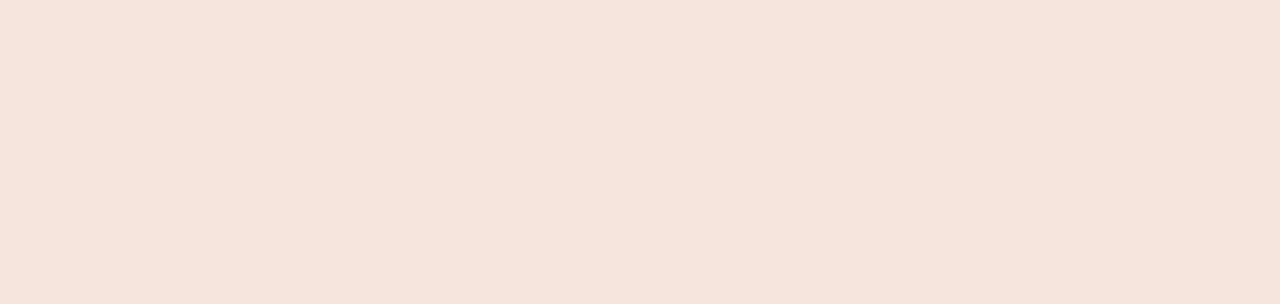
==== commit 8f259f29: "Organizandoos items da lista de procedimentos" ====
--- a/src/index.html
+++ b/src/index.html
@@ -13,7 +13,8 @@
     <header id="inicio">
         <div class="slideshow">
             <div class="slide" style="background-image: url('fotoFundoAline.jpg');"></div>
-            <div class="slide" style="background-image: url('fotoFundoMalu.jpg');"></div>             <div class="slide" style="background-image: url('fotoFundoDupla.jpg');"></div>
+            <div class="slide" style="background-image: url('fotoFundoMalu.jpg');"></div> 
+            <div class="slide" style="background-image: url('fotoFundoDupla.jpg');"></div>
         </div>
         <div class="menu">
             <div class="logo-menu">A&M DermaEssência</div>
@@ -37,29 +38,29 @@
     <section id="procedimentos">
         <h2>Procedimentos</h2>
         <ul>
+            <li>Led Laser</li>
+            <li>Botox</li>
             <li>Limpeza de Pele Profunda</li>
-            <li>Botox</li>
+            <li>Ultrassom Microfocado</li>
+            <li>Peelings Químico em Base Vegetal</li>
+            <li>Microagulhamento Facial, Corporal e Capilar</li>
             <li>Bioestimulador Facial e Corporal</li>
             <li>Preenchimento com Ácida Hialurônico</li>
-            <li>Skimbooster</li>
-            <li>Peelings Químico e Físico</li>
-            <li>Protocolo de Gerenciamento do Envelhecimento</li>    
+            <li>Jato de Plasma</li>    
+            <li>Protocolo de Pumpu Up</li>
             <li>Radiofrequencia</li>
-            <li>Jato de Plasma</li>
-            <li>Microagulhamento Facial, Corporal e Capilar</li>
-            <li>Ultrassom Microfocado</li>
             <li>Laser de Lavieen</li>
-            <li>Led Laser</li>
-            <li>Drenagem Linfática</li>
+            <li>Pré e Pós Operatório de Cirurgia Plástica e Vascular</li>
+            <li>Injetáveis para Celulite, Flacidez e Gordura Localizada</li>
             <li>Massagem Dreno-modeladora</li>
             <li>Protocolos Gordura Localizada</li>
-            <li>Protocolo de Pumpu Up</li>
+            <li>Drenagem Linfática</li>
             <li>Protocolo de Flacidez</li>
-            <li>Pré e Pós Operatório de Cirurgia Plástica e Vascular</li>
+            <li>Skimbooster</li>
             <li>Harmonização Glútea</li>
-            <li>Injetáveis para Celulite, Flacidez e Gordura Localizada Descrição breve</li>
-            <li>Tratamento para Gestante e Pós-Parto Descrição breve</li>
-            <li>Protocolo Detóx com Termoinfravibromanta</li>
+            <li>Protocolo de Gerenciamento do Envelhecimento</li>
+            <li>Protocolo Detóx <br>com Termoinfravibromanta</li>
+            <li>Tratamento para Gestante e Pós-Parto</li>
         </ul> 
     </section>
 
@@ -72,7 +73,7 @@
                 <p>Fisioterapeuta com 14 anos de experiência, iniciei minha trajetória na reabilitação e correção postural, com atuação constante em pós-operatórios, onde desenvolvi um olhar cuidadoso para o bem-estar integral dos pacientes. Minha paixão pela estética se revelou ao longo da minha carreira, e foi nesse campo que encontrei minha verdadeira vocação. Hoje, trabalho com foco no rejuvenescimento facial e no tratamento de disfunções estéticas, buscando sempre resultados que elevem a autoestima dos meus clientes. Sou casada, mãe orgulhosa de duas princesas, Helena e Catarina, e amante de pets, que completam minha vida com alegria.</p>
             </div>
             <div class="profissional">
-                <img src="maluPerfil.jpg" alt="Malu Orçati Campos">
+                <img src="maluPerfil1.jpg" alt="Malu Orçati Campos">
                 <h3>Malu Orçati Campos</h3>
                 <p>Fisioterapeuta com mais de 25 anos de experiência, formada desde 1998, sou especialista em Fisioterapia Aplicada à Estética e Dermatocosmetologia. Ao longo da minha trajetória, desenvolvi uma paixão pelo cuidado estético e funcional, com especialização em Harmonização Facial e Corporal e Estética Avançada. Sou esposa e mãe de dois meninos, e dedico meu trabalho a transformar vidas por meio de tratamentos personalizados que promovem o bem-estar e a autoestima.</p>
             </div>
--- a/src/styles.css
+++ b/src/styles.css
@@ -92,7 +92,7 @@
 h1 {
     font-size: 3em;
     font-weight: 700;
-    color: #ae886d; /* Cor quente e acolhedora para o título */
+    color: burlywood;
     margin-bottom: 20px;
 }
 
@@ -153,8 +153,33 @@
     background-color: #8c6b51; /* Efeito de hover para deixar o botão mais interativo */
 }
 
-li {
-    color: #ae886d;
+#procedimentos {
+    margin-top: 70px;
+}
+
+#procedimentos ul {
+    display: grid;
+    grid-template-columns: repeat(2, 1fr); /* Duas colunas */
+    gap: 15px; /* Espaçamento reduzido */
+    max-width: 900px; /* Ajuste da largura máxima para centralizar melhor */
+    margin: 0 auto; /* Centraliza a lista na página */
+    padding: 0;
+    list-style-type: none;
+}
+
+#procedimentos ul li {
+    background-color: white;
+    padding: 20px;
+    border-radius: 8px;
+    font-size: 1.1em;
+    box-shadow: 0 2px 6px rgba(0, 0, 0, 0.2);
+    text-align: center;
+}
+
+#procedimentos ul li:last-child {
+    grid-column: span 2; /* Ocupa ambas as colunas para centralizar */
+    justify-self: center; /* Centraliza o conteúdo */
+    margin-bottom: 20px;
 }
 
 #contato {
@@ -166,6 +191,10 @@
     font-size: 2em;
     margin-bottom: 20px;
     color: #6d5d59;
+}
+
+#contato p {
+    color: gray;
 }
 
 .contato {
@@ -203,8 +232,6 @@
 
 .contato-profissional p {
     font-size: 1.2em;
-    font-weight: bold;
-    color: #6d5d59;
     margin: 10px 0;
 }
 
@@ -269,40 +296,7 @@
     margin-bottom: 15px;
 }
 
-#procedimentos {
-    margin-top: 70px;
-}
-
-#procedimentos ul {
-    display: grid;
-    grid-template-columns: repeat(2, 1fr); /* Duas colunas */
-    gap: 15px; /* Espaçamento reduzido */
-    max-width: 900px; /* Ajuste da largura máxima para centralizar melhor */
-    margin: 0 auto; /* Centraliza a lista na página */
-    padding: 0;
-    list-style-type: none;
-}
-
-#procedimentos ul li {
-    background-color: white;
-    padding: 20px;
-    border-radius: 8px;
-    font-size: 1.1em;
-    transition: transform 0.2s ease, box-shadow 0.2s ease;
-    box-shadow: 0 2px 6px rgba(0, 0, 0, 0.2);
-    text-align: center;
-}
-
-#procedimentos ul li:last-child {
-    grid-column: span 2; /* Ocupa ambas as colunas para centralizar */
-    justify-self: center; /* Centraliza o conteúdo */
-    margin-bottom: 20px;
-}
-
-#procedimentos ul li:hover {
-    transform: scale(1.05);
-    box-shadow: 0 4px 12px rgba(0, 0, 0, 0.2);
-}
+
 
 #profissionais {
     text-align: center;
@@ -414,7 +408,7 @@
 }
 
 /* Menu oculto em telas menores */
-@media (max-width: 768px) {
+@media (max-width: 860px) {
     body {
         margin: 0;
     }
@@ -460,6 +454,7 @@
 
     .menu-items.active {
         display: flex;
+        height: auto;
     }
 
     .menu-toggle {
@@ -493,13 +488,7 @@
     }
 
     #procedimentos ul li {
-        background-color: white;
-        padding: 15px;
-        border-radius: 5px;
-        font-size: 1.1em;
-        transition: transform 0.2s ease, box-shadow 0.2s ease;
-        box-shadow: 0 2px 6px rgba(0, 0, 0, 0.2);
-        margin-bottom: 10px;
+        flex: 1 1 calc(50% - 20px);
     }
 
     #contato {
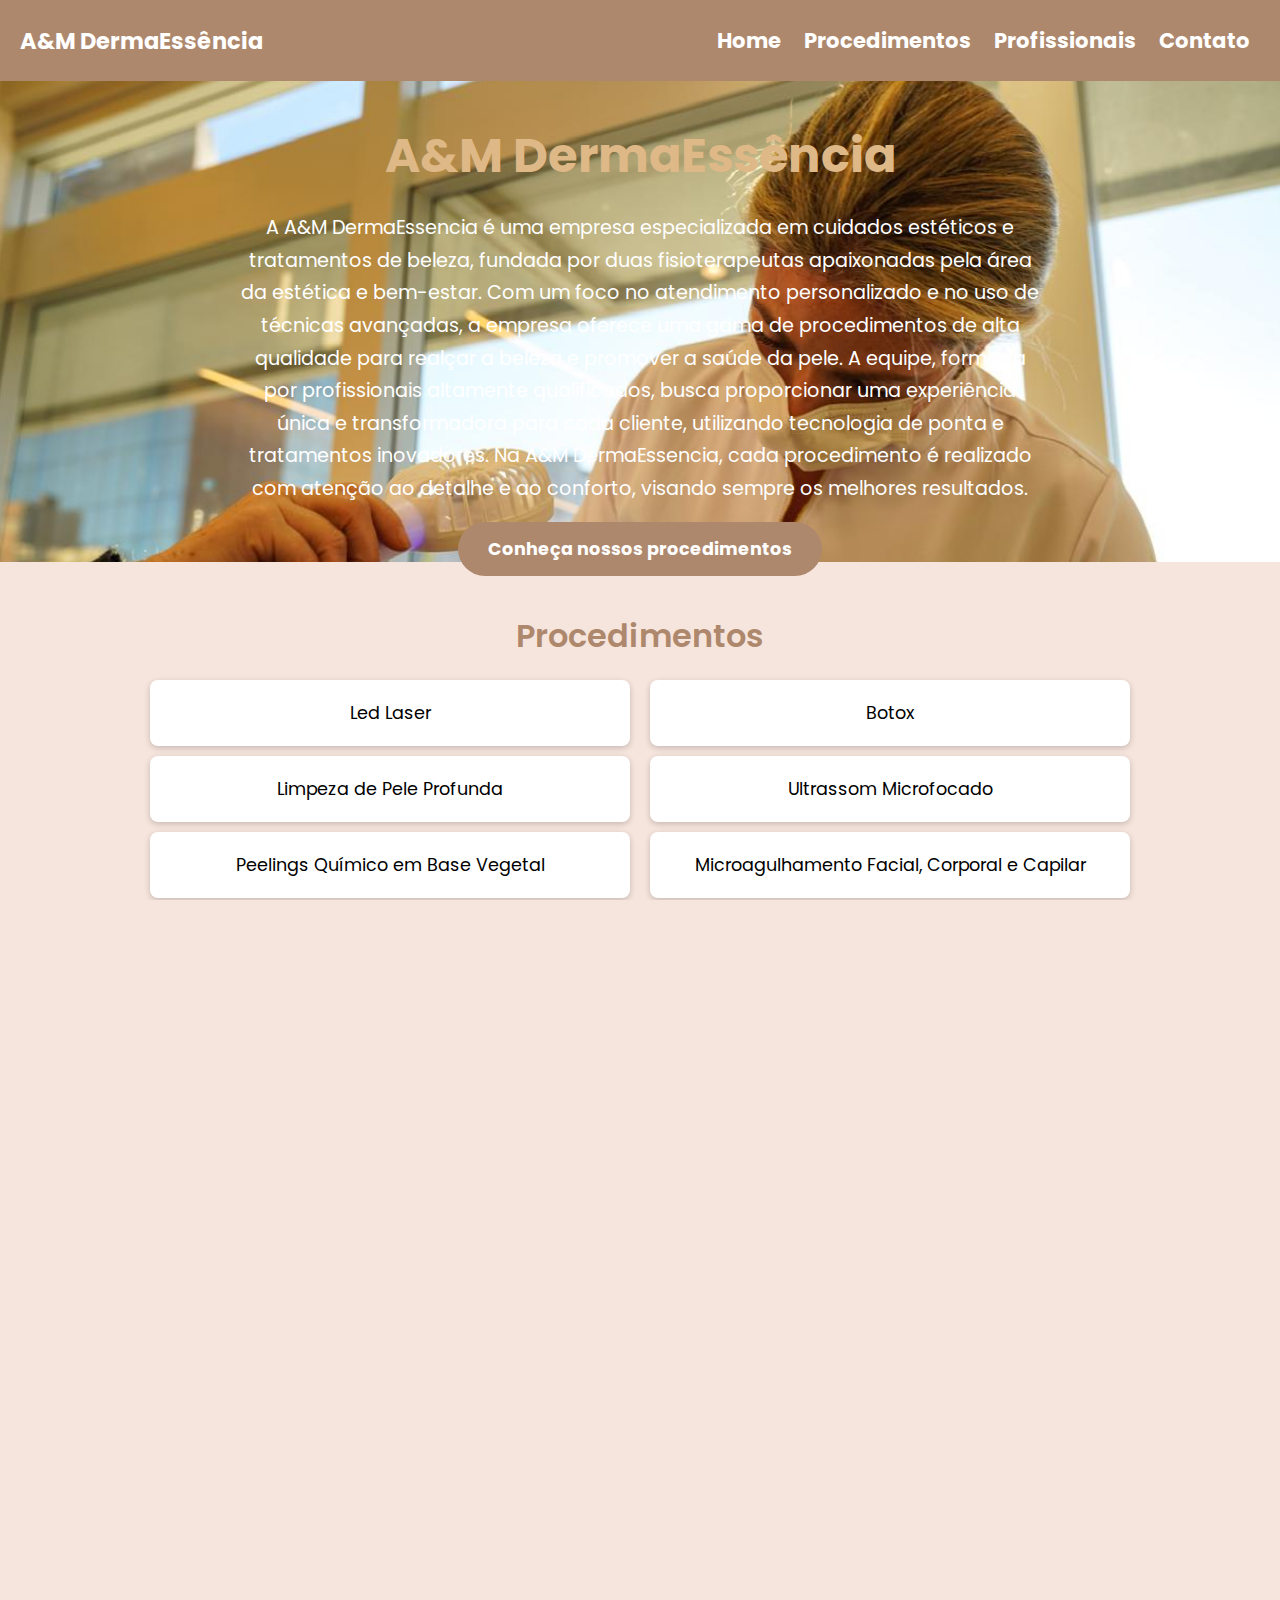
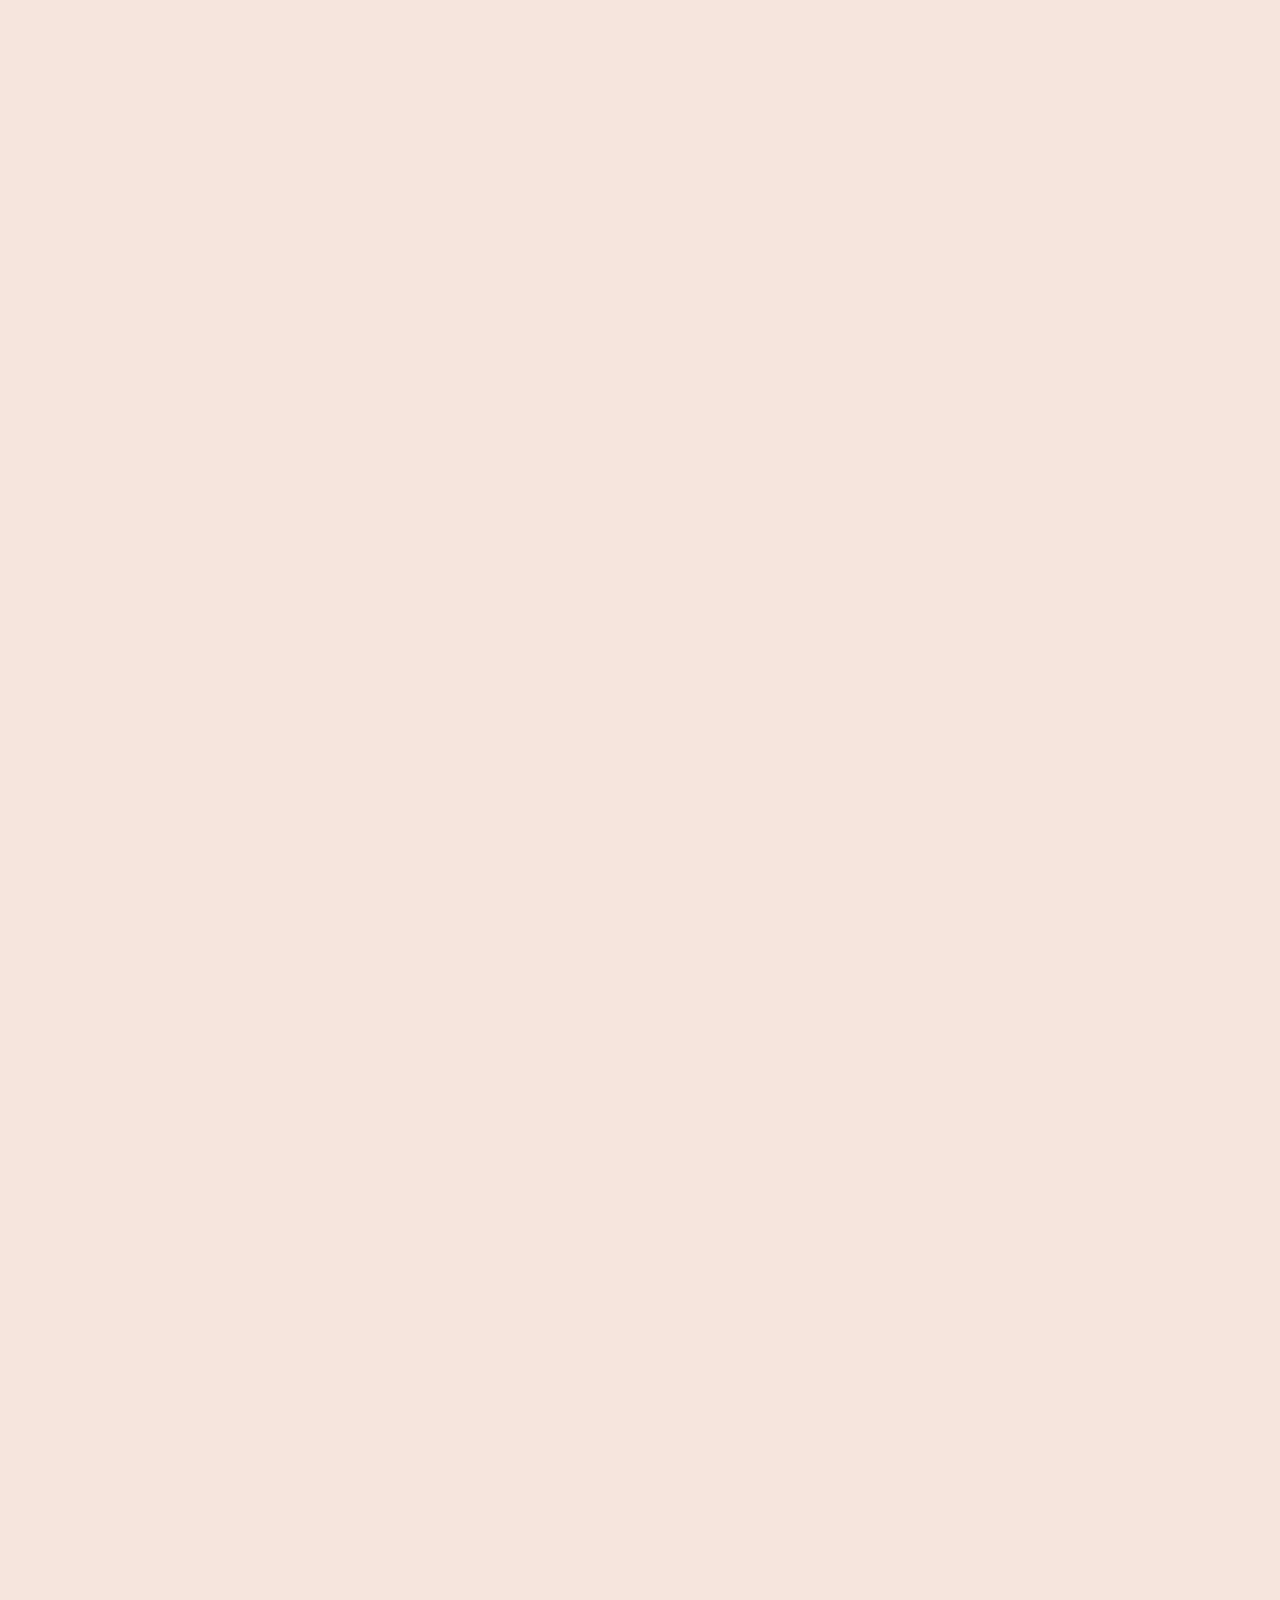
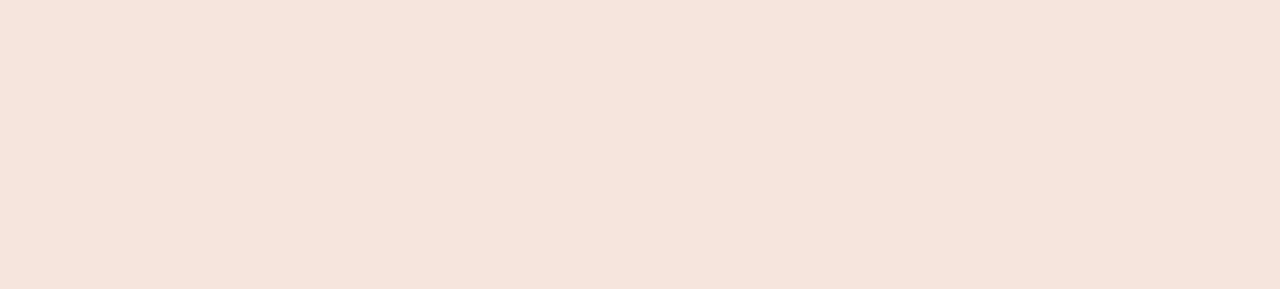
==== commit 7dc02c64: "Resolvendo o problema dos li's de procedimento na tela pequena" ====
--- a/src/index.html
+++ b/src/index.html
@@ -26,42 +26,44 @@
             </div>
             <span class="menu-toggle" onclick="toggleMenu()">☰</span>
         </div>
-    <section id="home">
-        <h1>A&M DermaEssência</h1>
-        <p>A A&M DermaEssencia é uma empresa especializada em cuidados estéticos e tratamentos de beleza, fundada por duas fisioterapeutas apaixonadas pela área da estética e bem-estar. Com um foco no atendimento personalizado e no uso de técnicas avançadas, a empresa oferece uma gama de procedimentos de alta qualidade para realçar a beleza e promover a saúde da pele. A equipe, formada por profissionais altamente qualificados, busca proporcionar uma experiência única e transformadora para cada cliente, utilizando tecnologia de ponta e tratamentos inovadores. Na A&M DermaEssencia, cada procedimento é realizado com atenção ao detalhe e ao conforto, visando sempre os melhores resultados.</p>
-        <a href="#procedimentos" class="btn">Conheça nossos procedimentos</a>
-    </section>
+        <section id="home">
+            <h1>A&M DermaEssência</h1>
+            <p>A A&M DermaEssencia é uma empresa especializada em cuidados estéticos e tratamentos de beleza, fundada por duas fisioterapeutas apaixonadas pela área da estética e bem-estar. Com um foco no atendimento personalizado e no uso de técnicas avançadas, a empresa oferece uma gama de procedimentos de alta qualidade para realçar a beleza e promover a saúde da pele. A equipe, formada por profissionais altamente qualificados, busca proporcionar uma experiência única e transformadora para cada cliente, utilizando tecnologia de ponta e tratamentos inovadores. Na A&M DermaEssencia, cada procedimento é realizado com atenção ao detalhe e ao conforto, visando sempre os melhores resultados.</p>
+            <a href="#procedimentos" class="btn">Conheça nossos procedimentos</a>
+        </section>
     </header>
-
 
     <!-- Seção de Procedimentos -->
     <section id="procedimentos">
-        <h2>Procedimentos</h2>
-        <ul>
-            <li>Led Laser</li>
-            <li>Botox</li>
-            <li>Limpeza de Pele Profunda</li>
-            <li>Ultrassom Microfocado</li>
-            <li>Peelings Químico em Base Vegetal</li>
-            <li>Microagulhamento Facial, Corporal e Capilar</li>
-            <li>Bioestimulador Facial e Corporal</li>
-            <li>Preenchimento com Ácida Hialurônico</li>
-            <li>Jato de Plasma</li>    
-            <li>Protocolo de Pumpu Up</li>
-            <li>Radiofrequencia</li>
-            <li>Laser de Lavieen</li>
-            <li>Pré e Pós Operatório de Cirurgia Plástica e Vascular</li>
-            <li>Injetáveis para Celulite, Flacidez e Gordura Localizada</li>
-            <li>Massagem Dreno-modeladora</li>
-            <li>Protocolos Gordura Localizada</li>
-            <li>Drenagem Linfática</li>
-            <li>Protocolo de Flacidez</li>
-            <li>Skimbooster</li>
-            <li>Harmonização Glútea</li>
-            <li>Protocolo de Gerenciamento do Envelhecimento</li>
-            <li>Protocolo Detóx <br>com Termoinfravibromanta</li>
-            <li>Tratamento para Gestante e Pós-Parto</li>
-        </ul> 
+        <div class="procedimentos">
+            <h2>Procedimentos</h2>
+            <ul>
+                <li>Led Laser</li>
+                <li>Botox</li>
+                <li>Limpeza de Pele Profunda</li>
+                <li>Ultrassom Microfocado</li>
+                <li>Peelings Químico em Base Vegetal</li>
+                <li>Microagulhamento Facial, Corporal e Capilar</li>
+                <li>Bioestimulador Facial e Corporal</li>
+                <li>Preenchimento com Ácida Hialurônico</li>
+                <li>Jato de Plasma</li>    
+                <li>Protocolo de Pumpu Up</li>
+                <li>Radiofrequencia</li>
+                <li>Laser de Lavieen</li>
+                <li>Pré e Pós Operatório de Cirurgia Plástica e Vascular</li>
+                <li>Injetáveis para Celulite, Flacidez e Gordura Localizada</li>
+                <li>Massagem Dreno-modeladora</li>
+                <li>Protocolos Gordura Localizada</li>
+                <li>Drenagem Linfática</li>
+                <li>Protocolo de Flacidez</li>
+                <li>Tratamento para Gestante e Pós-Parto</li>
+                <li>Protocolo Detóx<br> com Termoinfravibromanta</li>
+                <li>Protocolo de Gerenciamento do Envelhecimento</li>
+                <li>Harmonização Glútea</li>
+                <li>Skimbooster</li>
+                <li>Criolipolise</li>
+            </ul> 
+        </div>
     </section>
 
     <section id="profissionais">
--- a/src/styles.css
+++ b/src/styles.css
@@ -92,7 +92,7 @@
 h1 {
     font-size: 3em;
     font-weight: 700;
-    color: burlywood;
+    color: #deb887;
     margin-bottom: 20px;
 }
 
@@ -127,7 +127,7 @@
 .slide {
     position: absolute;
     width: 100%;
-    height: 100%;
+    height: 100vh;
     background-size: cover;
     background-position: center;
     opacity: 0;
@@ -153,33 +153,33 @@
     background-color: #8c6b51; /* Efeito de hover para deixar o botão mais interativo */
 }
 
-#procedimentos {
-    margin-top: 70px;
-}
-
-#procedimentos ul {
-    display: grid;
-    grid-template-columns: repeat(2, 1fr); /* Duas colunas */
-    gap: 15px; /* Espaçamento reduzido */
-    max-width: 900px; /* Ajuste da largura máxima para centralizar melhor */
-    margin: 0 auto; /* Centraliza a lista na página */
-    padding: 0;
-    list-style-type: none;
-}
-
-#procedimentos ul li {
+.procedimentos {
+    background-color: #f6e5dd;
+    margin-top: 50px;
+    box-sizing: border-box;
+}
+
+.procedimentos ul {
+    display: flex; /* Alinha os itens em linha */
+    flex-wrap: wrap; /* Permite que os itens "quebrem" linha em telas menores */
+    gap: 10px; /* Espaçamento entre os itens */
+    justify-content: space-between; /* Espaçamento uniforme entre os itens */
+    padding: 0 150px;
+    margin: 0;
+    list-style: none;
+    box-sizing: border-box;
+    margin-bottom: 30px;
+}
+
+.procedimentos ul li {
     background-color: white;
     padding: 20px;
     border-radius: 8px;
     font-size: 1.1em;
     box-shadow: 0 2px 6px rgba(0, 0, 0, 0.2);
     text-align: center;
-}
-
-#procedimentos ul li:last-child {
-    grid-column: span 2; /* Ocupa ambas as colunas para centralizar */
-    justify-self: center; /* Centraliza o conteúdo */
-    margin-bottom: 20px;
+    width: calc(50% - 10px); /* Cada item ocupa metade da largura */
+    box-sizing: border-box;
 }
 
 #contato {
@@ -221,7 +221,6 @@
     justify-content: center; /* Centraliza os itens verticalmente */
     margin-top: 50px;
     margin-bottom: 50px;
-    
 }
 
 .contato-profissional .logo {
@@ -296,8 +295,6 @@
     margin-bottom: 15px;
 }
 
-
-
 #profissionais {
     text-align: center;
     padding: 40px 5%;
@@ -307,6 +304,7 @@
     flex-direction: column;
     justify-content: center;
     align-items: center;
+    margin-bottom: 50px;
 }
 
 #profissionais h2 {
@@ -408,7 +406,7 @@
 }
 
 /* Menu oculto em telas menores */
-@media (max-width: 860px) {
+@media (max-width: 430px) {
     body {
         margin: 0;
     }
@@ -471,7 +469,7 @@
         margin: 20px;
     }
 
-    #procedimentos {
+    .procedimentos {
         max-width: 100%;
         padding: 0 15px; /* Margem interna nas laterais para afastar do limite da tela */
         box-sizing: border-box;
@@ -479,7 +477,7 @@
         margin-top: 50px;
     }
 
-    #procedimentos ul {
+    .procedimentos ul {
         grid-template-columns: 1fr; /* Uma coluna em telas menores */
         padding: 0 10px;
         gap: 15px;
@@ -487,11 +485,13 @@
         list-style: none;
     }
 
-    #procedimentos ul li {
-        flex: 1 1 calc(50% - 20px);
-    }
-
-    #contato {
+    .procedimentos ul li {
+        font-size: 0.9em; /* Reduz o tamanho da fonte */
+        padding: 15px; /* Reduz o espaçamento interno */
+        text-align: center; /* Justifica o texto */
+    }
+
+    .contato {
         font-size: 1 1 100%;
         max-width: 100%;
         height: auto;
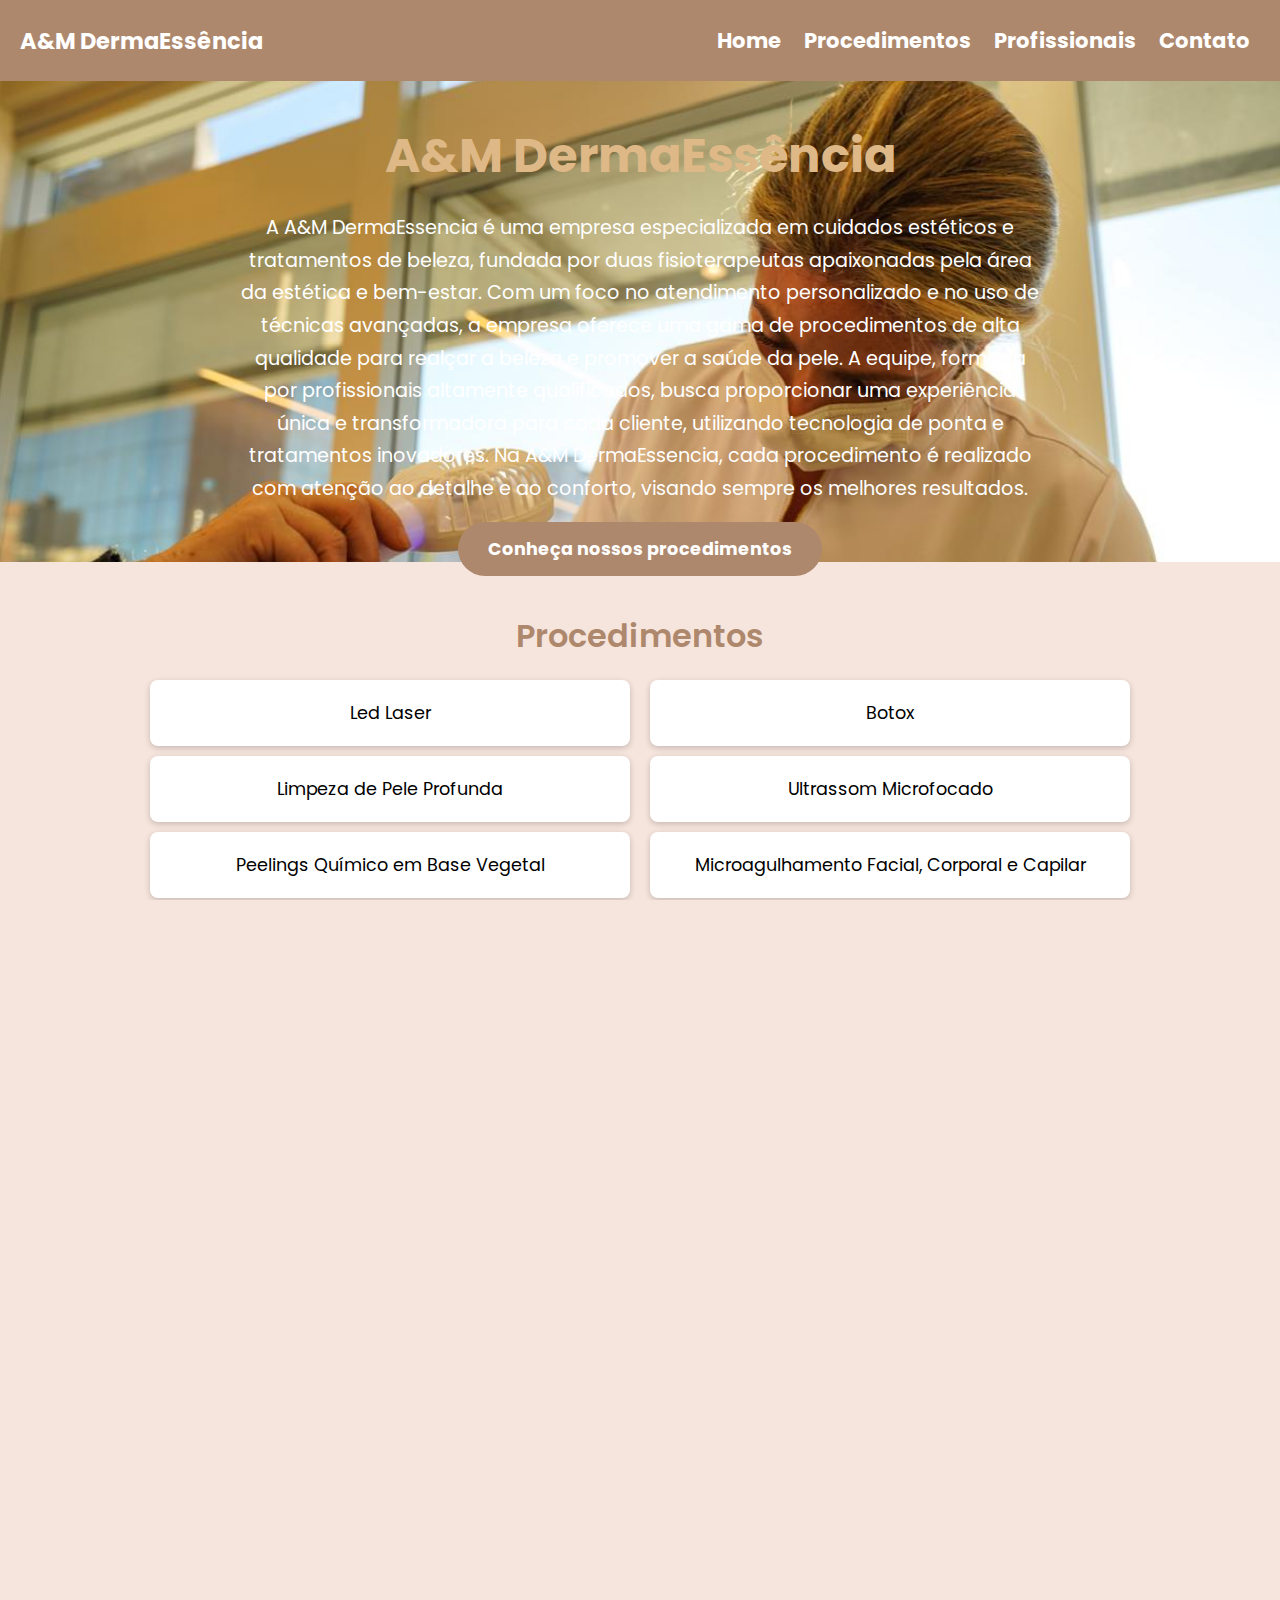
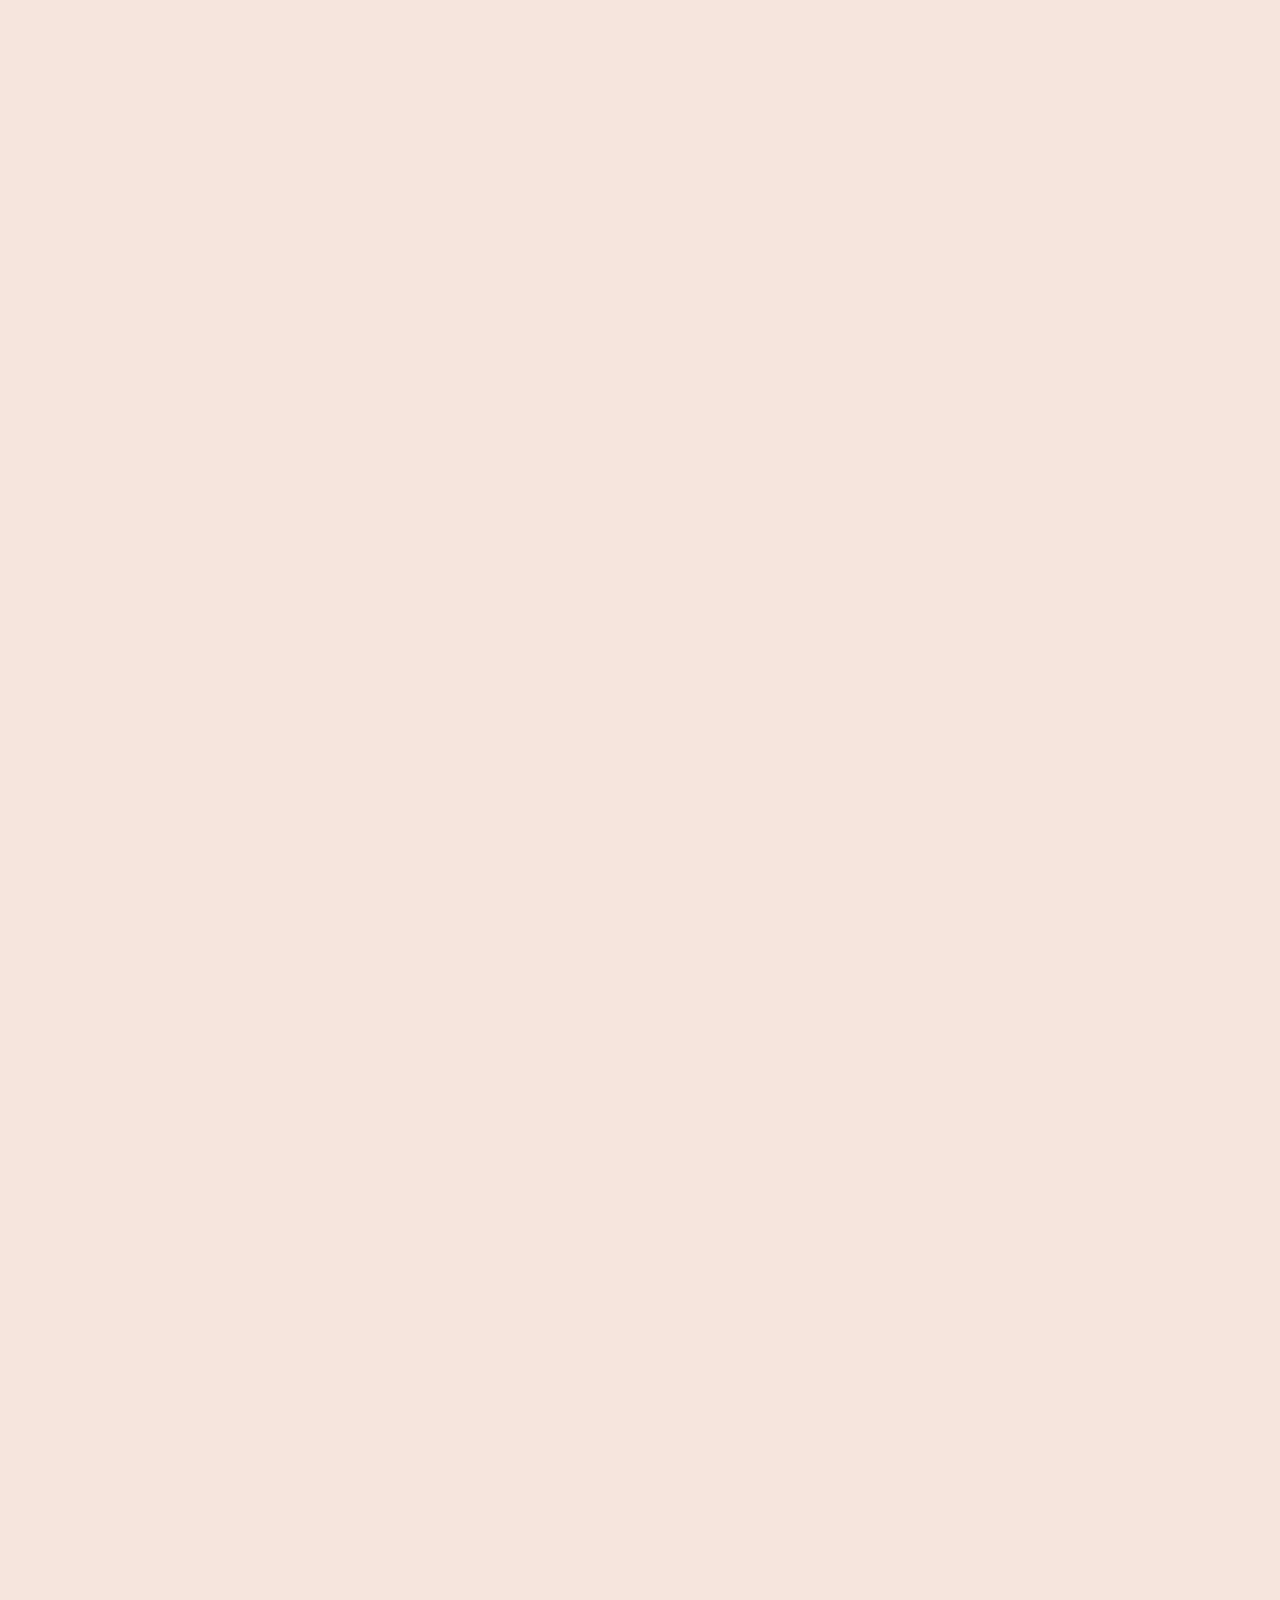
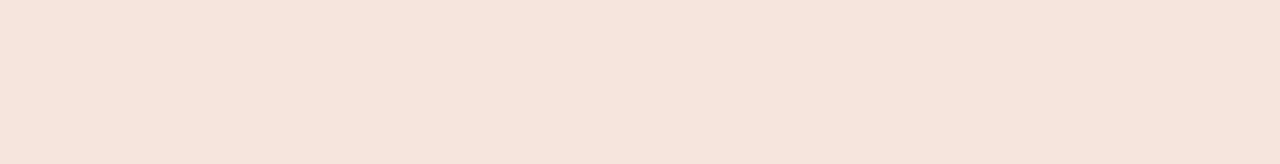
==== commit 38e85fea: "poucas mudanças" ====
--- a/src/index.html
+++ b/src/index.html
@@ -75,7 +75,7 @@
                 <p>Fisioterapeuta com 14 anos de experiência, iniciei minha trajetória na reabilitação e correção postural, com atuação constante em pós-operatórios, onde desenvolvi um olhar cuidadoso para o bem-estar integral dos pacientes. Minha paixão pela estética se revelou ao longo da minha carreira, e foi nesse campo que encontrei minha verdadeira vocação. Hoje, trabalho com foco no rejuvenescimento facial e no tratamento de disfunções estéticas, buscando sempre resultados que elevem a autoestima dos meus clientes. Sou casada, mãe orgulhosa de duas princesas, Helena e Catarina, e amante de pets, que completam minha vida com alegria.</p>
             </div>
             <div class="profissional">
-                <img src="maluPerfil1.jpg" alt="Malu Orçati Campos">
+                <img src="perfilMaluEditada.jpg" alt="Malu Orçati Campos">
                 <h3>Malu Orçati Campos</h3>
                 <p>Fisioterapeuta com mais de 25 anos de experiência, formada desde 1998, sou especialista em Fisioterapia Aplicada à Estética e Dermatocosmetologia. Ao longo da minha trajetória, desenvolvi uma paixão pelo cuidado estético e funcional, com especialização em Harmonização Facial e Corporal e Estética Avançada. Sou esposa e mãe de dois meninos, e dedico meu trabalho a transformar vidas por meio de tratamentos personalizados que promovem o bem-estar e a autoestima.</p>
             </div>
--- a/src/styles.css
+++ b/src/styles.css
@@ -182,6 +182,90 @@
     box-sizing: border-box;
 }
 
+#profissionais {
+    text-align: center;
+    padding: 40px 5%;
+    background-color: #f6e5dd;
+    box-sizing: border-box;
+    display: flex;
+    flex-direction: column;
+    justify-content: center;
+    align-items: center;
+}
+
+#profissionais h2 {
+    font-size: 2em;
+    margin-bottom: 20px;
+    color: #ae886d;
+    width: 100%;
+    text-align: center;
+}
+
+.profissionais-lista {
+    display: flex;
+    justify-content: center;
+    gap: 40px;
+    width: 100%;
+    max-width: 1200px;
+}
+
+.profissional {
+    flex: 1 1 60%;
+    min-width: 350px;
+    max-width: 600px;
+    padding: 40px;
+    background-color: #ffffff;
+    border-radius: 10px;
+    box-shadow: 0 6px 12px rgba(0, 0, 0, 0.15);
+    transition: transform 0.3s ease, box-shadow 0.3s ease;
+    text-align: center;
+    display: flex;
+    flex-direction: column;
+    align-items: center; /* Centraliza horizontalmente o conteúdo */
+    justify-content: space-between;
+}
+
+.profissional:hover {
+    transform: scale(1.05);
+    box-shadow: 0 6px 12px rgba(0, 0, 0, 0.2);
+}
+
+.profissional img {
+    width: 100%;
+    height: auto;
+    border-radius: 15px;  /* Faz a imagem ficar circular */
+    max-width: 170px;
+    margin-bottom: 20px;
+    justify-content: center;
+    gap: 10px;
+    display: flex;
+    object-fit: cover;
+    box-shadow: 0 4px 10px rgba(0, 0, 0, 0.4);  /* Sombra ao redor da imagem */
+}
+
+.profissional h3 {
+    font-size: 1.2em;
+    margin: 10px 0;
+    color: #ae886d;
+}
+
+.profissional p {
+    font-size: 0.95;
+    color: #6d5d59;
+    margin-top: 10px;
+}
+
+a {
+    color: #ae886d;
+    text-decoration: none;
+    font-weight: bold;
+}
+
+a:hover {
+    transform: scale(1.1);
+    transition: transform 0.2s ease;
+}
+
 #contato {
     padding: 40px 20px;
     text-align: center;
@@ -219,8 +303,7 @@
     flex-direction: column;
     align-items: center; /* Centraliza os itens horizontalmente */
     justify-content: center; /* Centraliza os itens verticalmente */
-    margin-top: 50px;
-    margin-bottom: 50px;
+    margin-bottom: 25px;
 }
 
 .contato-profissional .logo {
@@ -244,7 +327,6 @@
     gap: 30px;
     justify-content: center;
     align-items: center;
-    margin-top: 15px;
 }
 
 .botoes-contato a {
@@ -293,92 +375,6 @@
     height: auto;
     border-radius: 50%;
     margin-bottom: 15px;
-}
-
-#profissionais {
-    text-align: center;
-    padding: 40px 5%;
-    background-color: #f6e5dd;
-    box-sizing: border-box;
-    display: flex;
-    flex-direction: column;
-    justify-content: center;
-    align-items: center;
-    margin-bottom: 50px;
-}
-
-#profissionais h2 {
-    font-size: 2em;
-    margin-bottom: 20px;
-    color: #ae886d;
-    width: 100%;
-    text-align: center;
-}
-
-.profissionais-lista {
-    display: flex;
-    justify-content: center;
-    gap: 40px;
-    width: 100%;
-    max-width: 1200px;
-}
-
-.profissional {
-    flex: 1 1 60%;
-    min-width: 350px;
-    max-width: 600px;
-    padding: 40px;
-    background-color: #ffffff;
-    border-radius: 10px;
-    box-shadow: 0 6px 12px rgba(0, 0, 0, 0.15);
-    transition: transform 0.3s ease, box-shadow 0.3s ease;
-    text-align: center;
-    display: flex;
-    flex-direction: column;
-    align-items: center; /* Centraliza horizontalmente o conteúdo */
-    justify-content: space-between;
-}
-
-
-.profissional:hover {
-    transform: scale(1.05);
-    box-shadow: 0 6px 12px rgba(0, 0, 0, 0.2);
-}
-
-.profissional img {
-    width: 100%;
-    height: auto;
-    border-radius: 15px;  /* Faz a imagem ficar circular */
-    max-width: 170px;
-    margin-bottom: 20px;
-    justify-content: center;
-    gap: 10px;
-    display: flex;
-    object-fit: cover;
-    box-shadow: 0 4px 10px rgba(0, 0, 0, 0.4);  /* Sombra ao redor da imagem */
-}
-
-.profissional h3 {
-    font-size: 1.2em;
-    margin: 10px 0;
-    color: #ae886d;
-}
-
-.profissional p {
-    font-size: 0.95;
-    color: #6d5d59;
-    margin-top: 10px;
-}
-
-a {
-    color: #ae886d;
-    text-decoration: none;
-    font-weight: bold;
-}
-
-a:hover {
-    transform: scale(1.1);
-    transition: transform 0.2s ease;
 }
 
 /* Rodapé */
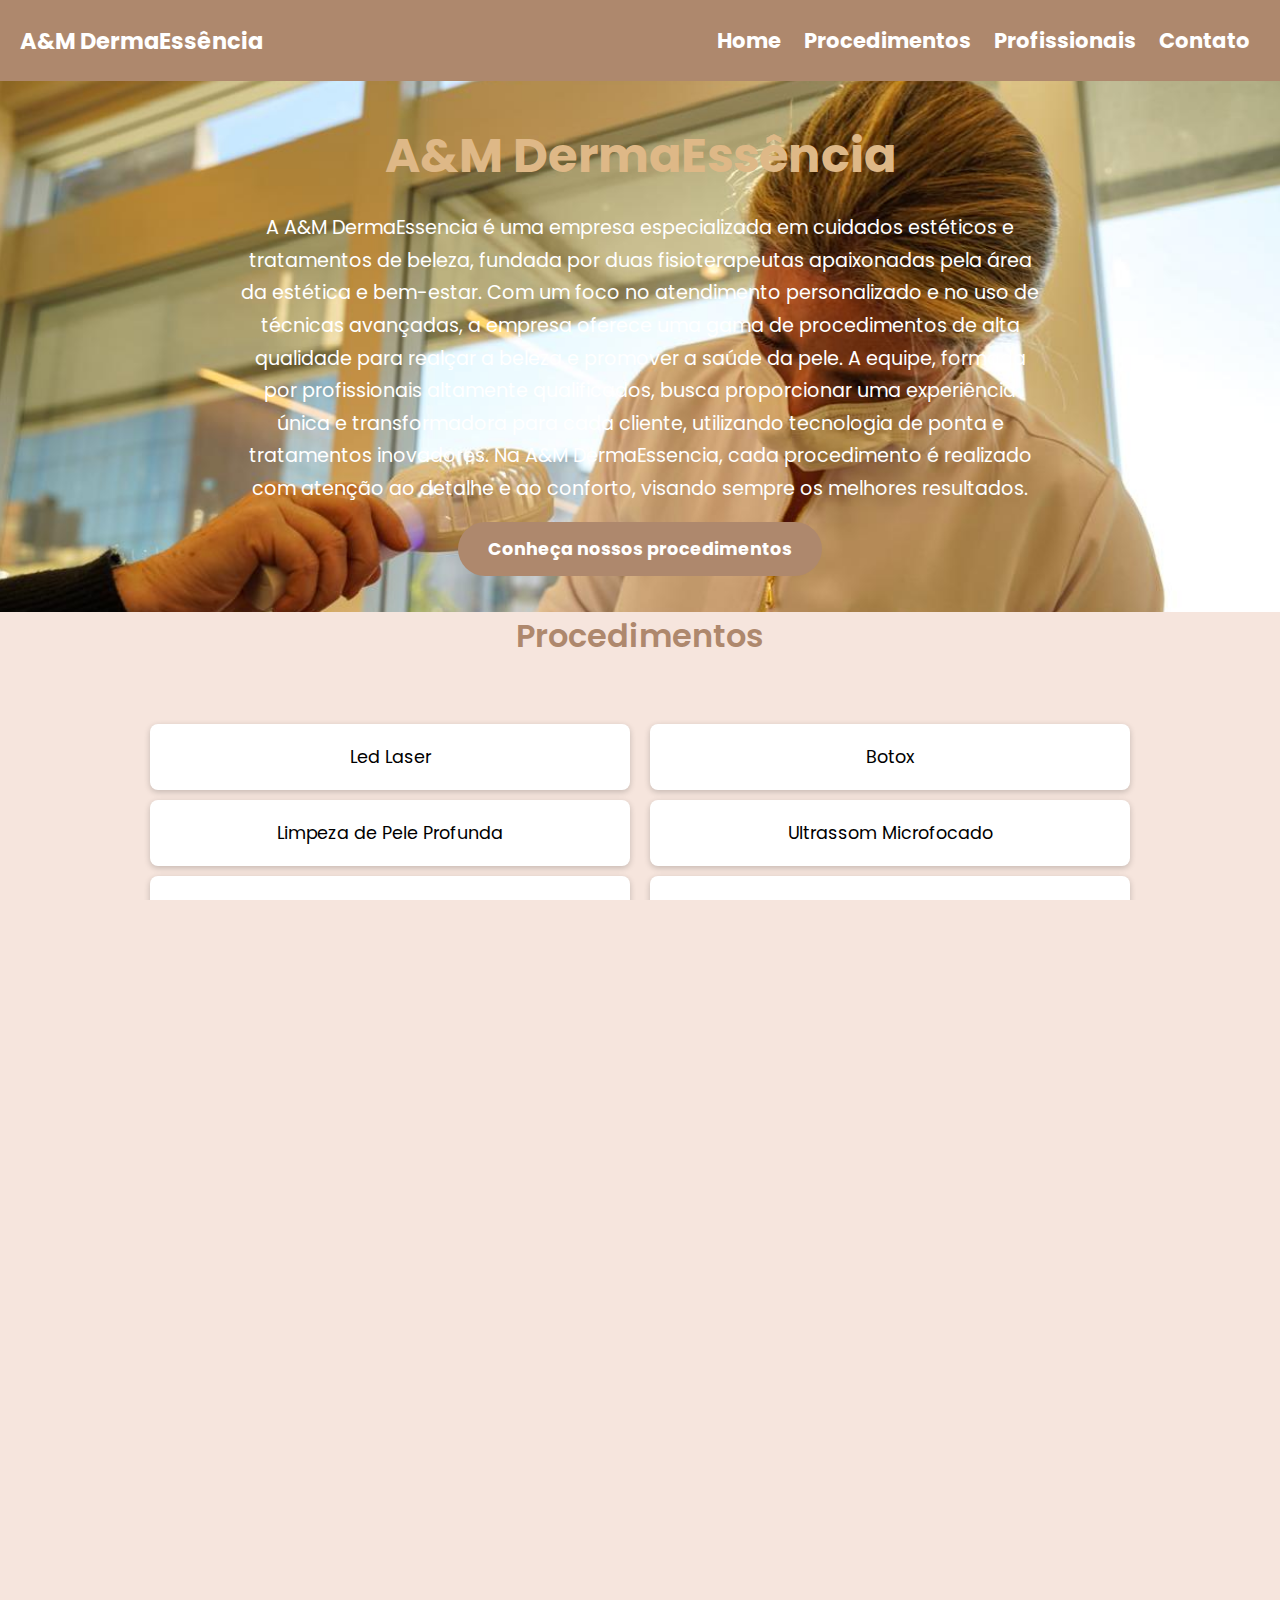
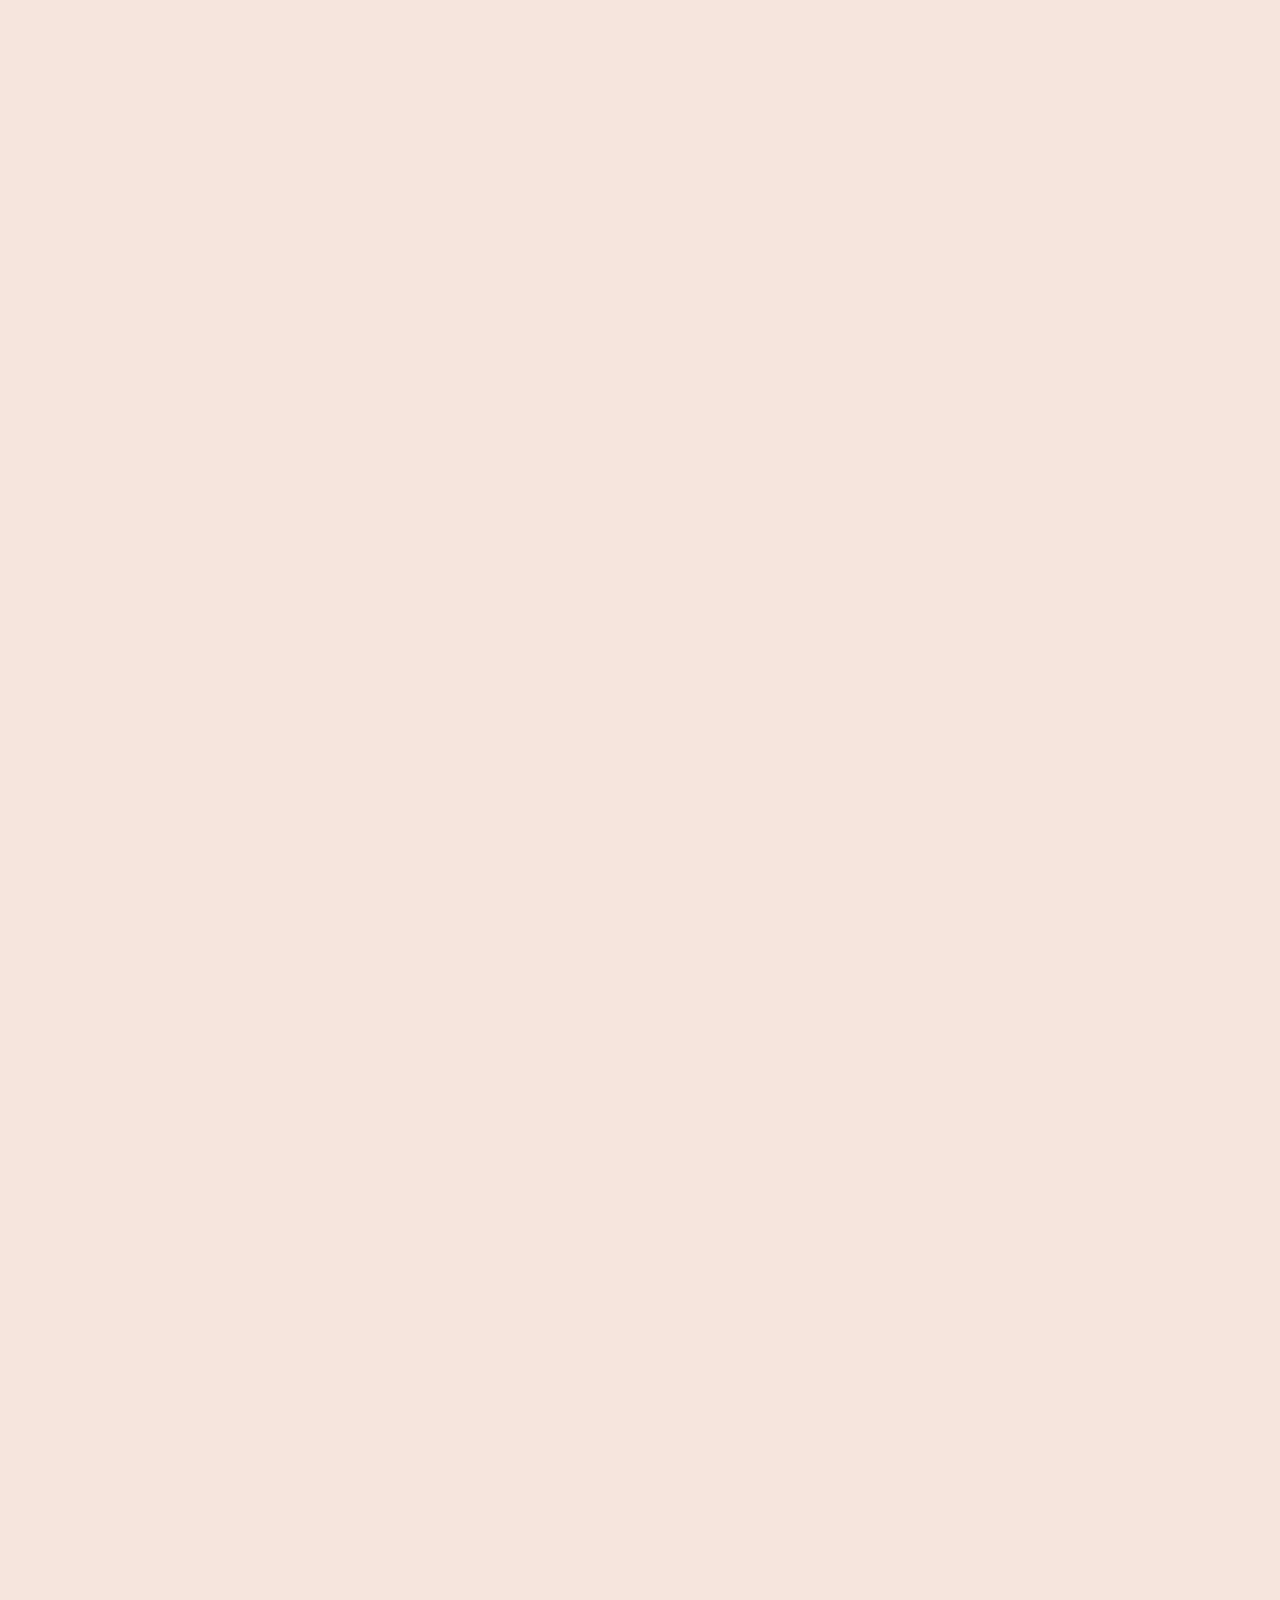
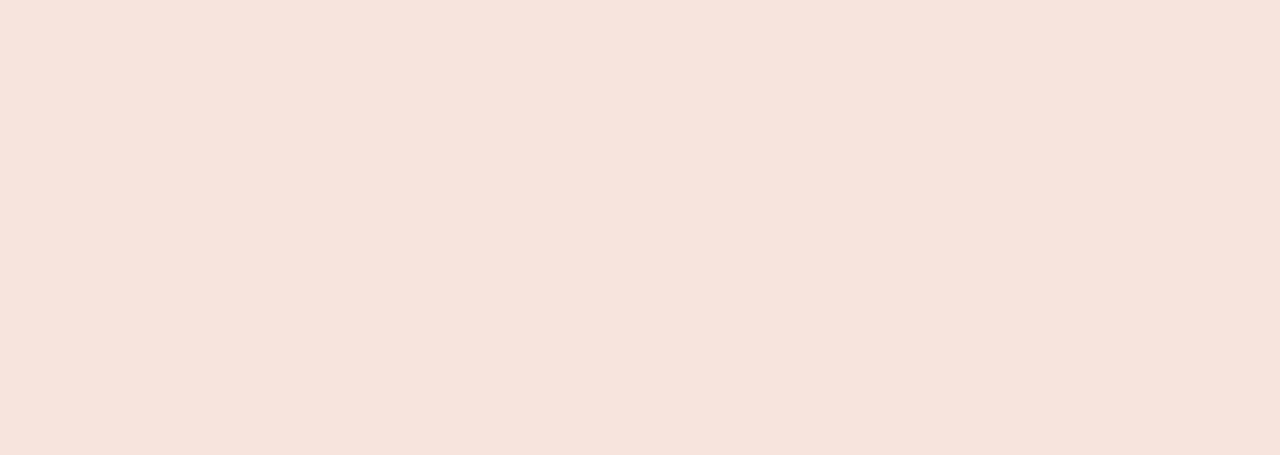
==== commit 2e62e50e: "Fazendo os medias query para ficar responsivo" ====
--- a/src/index.html
+++ b/src/index.html
@@ -75,7 +75,7 @@
                 <p>Fisioterapeuta com 14 anos de experiência, iniciei minha trajetória na reabilitação e correção postural, com atuação constante em pós-operatórios, onde desenvolvi um olhar cuidadoso para o bem-estar integral dos pacientes. Minha paixão pela estética se revelou ao longo da minha carreira, e foi nesse campo que encontrei minha verdadeira vocação. Hoje, trabalho com foco no rejuvenescimento facial e no tratamento de disfunções estéticas, buscando sempre resultados que elevem a autoestima dos meus clientes. Sou casada, mãe orgulhosa de duas princesas, Helena e Catarina, e amante de pets, que completam minha vida com alegria.</p>
             </div>
             <div class="profissional">
-                <img src="perfilMaluEditada.jpg" alt="Malu Orçati Campos">
+                <img src="maluPerfil.jpg" alt="Malu Orçati Campos">
                 <h3>Malu Orçati Campos</h3>
                 <p>Fisioterapeuta com mais de 25 anos de experiência, formada desde 1998, sou especialista em Fisioterapia Aplicada à Estética e Dermatocosmetologia. Ao longo da minha trajetória, desenvolvi uma paixão pelo cuidado estético e funcional, com especialização em Harmonização Facial e Corporal e Estética Avançada. Sou esposa e mãe de dois meninos, e dedico meu trabalho a transformar vidas por meio de tratamentos personalizados que promovem o bem-estar e a autoestima.</p>
             </div>
--- a/src/styles.css
+++ b/src/styles.css
@@ -9,7 +9,7 @@
 /* Configurações gerais */
 html, body {
     height: 100%;
-    width: 100vw;
+    width: 100%;
     overflow-x: hidden;
     font-family: 'Poppins', sans-serif;
     background-color: #f6e5dd;
@@ -19,7 +19,7 @@
     position: fixed;
     top: 0;
     left: 0;
-    width: 100vw;
+    width: 100%;
     display: flex;
     justify-content: space-between;
     align-items: center;
@@ -119,7 +119,7 @@
     top: 0;
     left: 0;
     width: 100%;
-    height: 100%;
+    height: 200%;
     overflow: hidden;
     z-index: -1;
 }
@@ -151,6 +151,14 @@
 
 .btn:hover {
     background-color: #8c6b51; /* Efeito de hover para deixar o botão mais interativo */
+}
+
+#procedimentos {
+    margin-bottom: 5%;
+}
+
+#procedimentos h2 {
+    margin-bottom: 5%;
 }
 
 .procedimentos {
@@ -191,11 +199,12 @@
     flex-direction: column;
     justify-content: center;
     align-items: center;
+    margin-bottom: 10px;
 }
 
 #profissionais h2 {
     font-size: 2em;
-    margin-bottom: 20px;
+    margin-bottom: 5%;
     color: #ae886d;
     width: 100%;
     text-align: center;
@@ -225,6 +234,7 @@
     justify-content: space-between;
 }
 
+
 .profissional:hover {
     transform: scale(1.05);
     box-shadow: 0 6px 12px rgba(0, 0, 0, 0.2);
@@ -255,19 +265,19 @@
     margin-top: 10px;
 }
 
-a {
+.profissional a {
     color: #ae886d;
     text-decoration: none;
     font-weight: bold;
 }
 
-a:hover {
+.profissional a:hover {
     transform: scale(1.1);
     transition: transform 0.2s ease;
 }
 
 #contato {
-    padding: 40px 20px;
+    padding: 40px 40px;
     text-align: center;
 }
 
@@ -279,23 +289,23 @@
 
 #contato p {
     color: gray;
+    margin-bottom: auto;
 }
 
 .contato {
     display: flex;
     justify-content: center;
-    gap: 40px;
+    gap: 7%;
     flex-wrap: wrap;
 }
 
 .contato-profissional {
-    flex: 1 1 45%;
     min-width: 300px;
     max-width: 500px;
-    height: 300px;
+    height: 420px;
     padding: 30px;
     background-color: #ffffff;
-    border-radius: 10px;
+    border-radius: 15px;
     box-shadow: 0 4px 8px rgba(0, 0, 0, 0.1);
     transition: transform 0.3s ease, box-shadow 0.3s ease;
     text-align: center;
@@ -303,18 +313,21 @@
     flex-direction: column;
     align-items: center; /* Centraliza os itens horizontalmente */
     justify-content: center; /* Centraliza os itens verticalmente */
-    margin-bottom: 25px;
+    margin-top: 50px;
+    margin-bottom: 50px;
 }
 
 .contato-profissional .logo {
-    width: 50%;
+    width: 60%;
     height: auto;
-    margin-bottom: 10px;
+    margin-bottom: 0px;
+    border-radius: 50%;
+    box-shadow: 0 4px 8px rgba(0, 0, 0, 0.1);
 }
 
 .contato-profissional p {
     font-size: 1.2em;
-    margin: 10px 0;
+    margin-top: 20px;
 }
 
 .contato-profissional:hover {
@@ -327,6 +340,7 @@
     gap: 30px;
     justify-content: center;
     align-items: center;
+    margin-top: 15px;
 }
 
 .botoes-contato a {
@@ -347,7 +361,6 @@
 
 .botao-whatsapp, .botao-instagram {
     text-decoration: none;
-    padding: 10px 20px;
     color: #fff;
     border-radius: 25px;
     font-size: 1em;
@@ -368,13 +381,6 @@
 
 .botao-instagram:hover {
     background-color: #9B2060;
-}
-
-.logo {
-    width: 80px;
-    height: auto;
-    border-radius: 50%;
-    margin-bottom: 15px;
 }
 
 /* Rodapé */
@@ -382,7 +388,7 @@
     background-color: #ae886d;
     color: white;
     padding: 10px;
-    width: 100vw;
+    width: 100%;
     text-align: center;
 }
 
@@ -401,18 +407,29 @@
     transform: translateY(0);
 }
 
-/* Menu oculto em telas menores */
+@media (max-width: 870px) {
+    .menu-toggle {
+        display: flex;
+    }
+
+    .menu-items {
+        display: none;
+    }
+}
+
 @media (max-width: 430px) {
     body {
         margin: 0;
     }
+
     header {
         padding-top: 100px;
         padding-left: 20px;
         padding-right: 20px;
     }
-    menu {
-        width: 100vw;
+    
+    #home menu {
+        width: 100%;
         padding: 0;
         border: none;
         box-shadow: none;
@@ -420,18 +437,18 @@
         align-items: center;
         justify-content: center;
     }
-    h1 {
+
+    #home h1 {
         font-size: 2em;
         padding: 0 10px;
     }
-    p {
-        font-size: 1em;
-        padding: 0 10px;
-    }
+
     .btn {
         padding: 12px 25px;
         font-size: 1em;
     }
+
+
     .menu-items {
         display: none;
         flex-direction: column;
@@ -447,6 +464,7 @@
     }
 
     .menu-items.active {
+        margin-top: 22px;
         display: flex;
         height: auto;
     }
@@ -455,14 +473,13 @@
         display: block;
     }
 
-    .profissionais-lista {
-        flex-direction: column; /* Coloca as divs em coluna */
-        gap: 20px;
-    }
-
-    .profissional {
-        max-width: 100%; /* Ajusta o tamanho da div para ocupar mais espaço */
-        margin: 20px;
+    .slideshow {
+        height: 100vh;
+    }
+
+    #procedimentos h2 {
+        margin-top: 20%;
+        margin-bottom: 5%;
     }
 
     .procedimentos {
@@ -487,13 +504,284 @@
         text-align: center; /* Justifica o texto */
     }
 
+    .profissionais-lista {
+        flex-direction: column; /* Coloca as divs em coluna */
+        gap: 20px;
+    }
+
+    .profissional {
+        max-width: 100%; /* Ajusta o tamanho da div para ocupar mais espaço */
+        margin: 20px;
+    }
+
+    #contato p {
+        margin-bottom: auto;
+    }
+
     .contato {
         font-size: 1 1 100%;
         max-width: 100%;
+    }
+
+    .contato p {
+        margin-top: 30px;
+    }
+
+    .contato-profissional {
         height: auto;
     }
 
+    .contato-profissional .logo {
+        width: 75%;
+        height: auto;
+        border-radius: 50%;
+        box-shadow: 0 4px 8px rgba(0, 0, 0, 0.1);
+    }
+
     footer {
-        width: 100vw;
-    }
-}
+        width: 100%;
+    }
+}
+
+@media (max-width: 768px) {
+    .menu-items {
+        flex-direction: column;
+        align-items: center;
+    }
+
+    .menu-items a {
+        font-size: 1em;
+        padding: 5px;
+    }
+
+    .procedimentos ul li {
+        width: calc(100% - 20px); /* Cada item ocupa 100% da largura */
+    }
+
+    h1 {
+        font-size: 2.5em;
+    }
+
+    p {
+        font-size: 1em;
+    }
+}
+
+@media (max-width: 414px) {
+    .menu-items {
+        display: none;
+        flex-direction: column;
+    }
+    
+    .menu-toggle {
+        display: flex;
+    }
+
+    .slideshow {
+        display: block;
+    }
+
+    .slide {
+        height: 100vh;
+    }
+
+    #home h1 {
+        font-size: 22px;
+    }
+
+    #procedimentos ul {
+        padding-left: 20px;
+    }
+
+    .profissional {
+        max-width: 100%;
+    }
+
+    .profissionais-lista {
+        align-items: center;
+    }
+
+    .contato-profissional {
+        width: 100%;
+        margin-bottom: 15px;
+    }
+
+    .botoes-contato a {
+        font-size: 20px;
+    }
+}
+
+@media (max-width: 375px) {
+    .menu-items {
+        display: none;
+        flex-direction: column;
+    }
+
+    .menu-toggle {
+        display: flex;
+    }
+
+    .slideshow {
+        display: block;
+    }
+
+    .slide {
+        height: 100vh; /* Ajusta para 60% da altura da tela */
+    }
+
+    #home h1 {
+        font-size: 20px; /* Reduz o tamanho da fonte do título */
+    }
+
+    #home p {
+        font-size: 14px; /* Ajusta o tamanho do parágrafo */
+    }
+
+    #procedimentos ul {
+        padding-left: 20px;
+    }
+
+    .profissional {
+        max-width: 100%;
+    }
+    
+
+    .contato-profissional {
+        width: 100%;
+        margin-bottom: 15px;
+    }
+
+    .botoes-contato a {
+        font-size: 18px; /* Ajuste no tamanho dos botões */
+    }
+
+    /* Ajustando a largura das imagens e textos */
+    .profissional img {
+        width: 80%; /* Ajusta o tamanho das imagens dos profissionais */
+        margin-bottom: 10px;
+    }
+}
+
+@media (max-width: 390px) {
+    .menu-items {
+        display: none;
+        flex-direction: column;
+    }
+
+    .menu-toggle {
+        display: flex;
+    }
+
+    .slideshow {
+        display: block;
+    }
+
+    .slide {
+        height: 100vh; /* Ajuste para uma altura maior, ainda em proporção */
+    }
+
+    #home h1 {
+        font-size: 22px; /* Ajuste o tamanho do título */
+    }
+
+    #home p {
+        font-size: 15px; /* Ajuste o tamanho do texto */
+    }
+
+    #procedimentos ul {
+        padding-left: 25px; /* Melhor espaçamento para a lista */
+    }
+
+    .profissional {
+        max-width: 100%;
+    }
+
+    .contato-profissional {
+        width: 100%;
+        margin-bottom: 20px; /* Espaçamento maior entre as colunas de profissionais */
+    }
+
+    .botoes-contato a {
+        font-size: 20px; /* Ajuste no tamanho dos botões */
+    }
+
+    .profissionais-lista {
+        padding-left: 20px;  /* Aumenta o espaçamento à esquerda */
+        padding-right: 20px; /* Aumenta o espaçamento à direita */
+    }
+
+    .profissional img {
+        width: 85%; /* Ajusta o tamanho das imagens dos profissionais */
+        margin-bottom: 15px;
+    }
+}
+
+@media (max-width: 1024px) {
+    .logo-menu {
+        font-size: 30px;
+    }
+
+    .menu-items {
+        display: flex;
+    }
+
+    .menu-items a {
+        font-size: 25px
+    }
+
+    .menu-toggle {
+        display: none;
+    }
+
+    .slideshow {
+        display: block;
+    }
+
+    .slide {
+        height: 100vh;
+    }
+
+    #home h1 {
+        font-size: 50px;
+    }
+
+    #home p {
+        font-size: 30px;
+    }
+
+    .btn {
+        font-size: 25px;
+    }
+
+    #procedimentos {
+        margin-top: 100px;
+    }
+
+    .profissional {
+        max-width: 100%;
+    }
+
+    .contato-profissional {
+        width: 48%;
+        margin-bottom: 20px;
+    }
+
+    .botoes-contato a {
+        font-size: 26px;
+    }
+
+    .contato {
+        display: flex;
+        flex-wrap: wrap;
+    }
+
+    .contato-profissional {
+        width: 40%; /* Largura de cada item dentro de contato */
+        margin-bottom: 20px;
+    }
+
+    .contato-profissional img {
+        width: 100%;
+        margin-bottom: 20px;
+    }
+}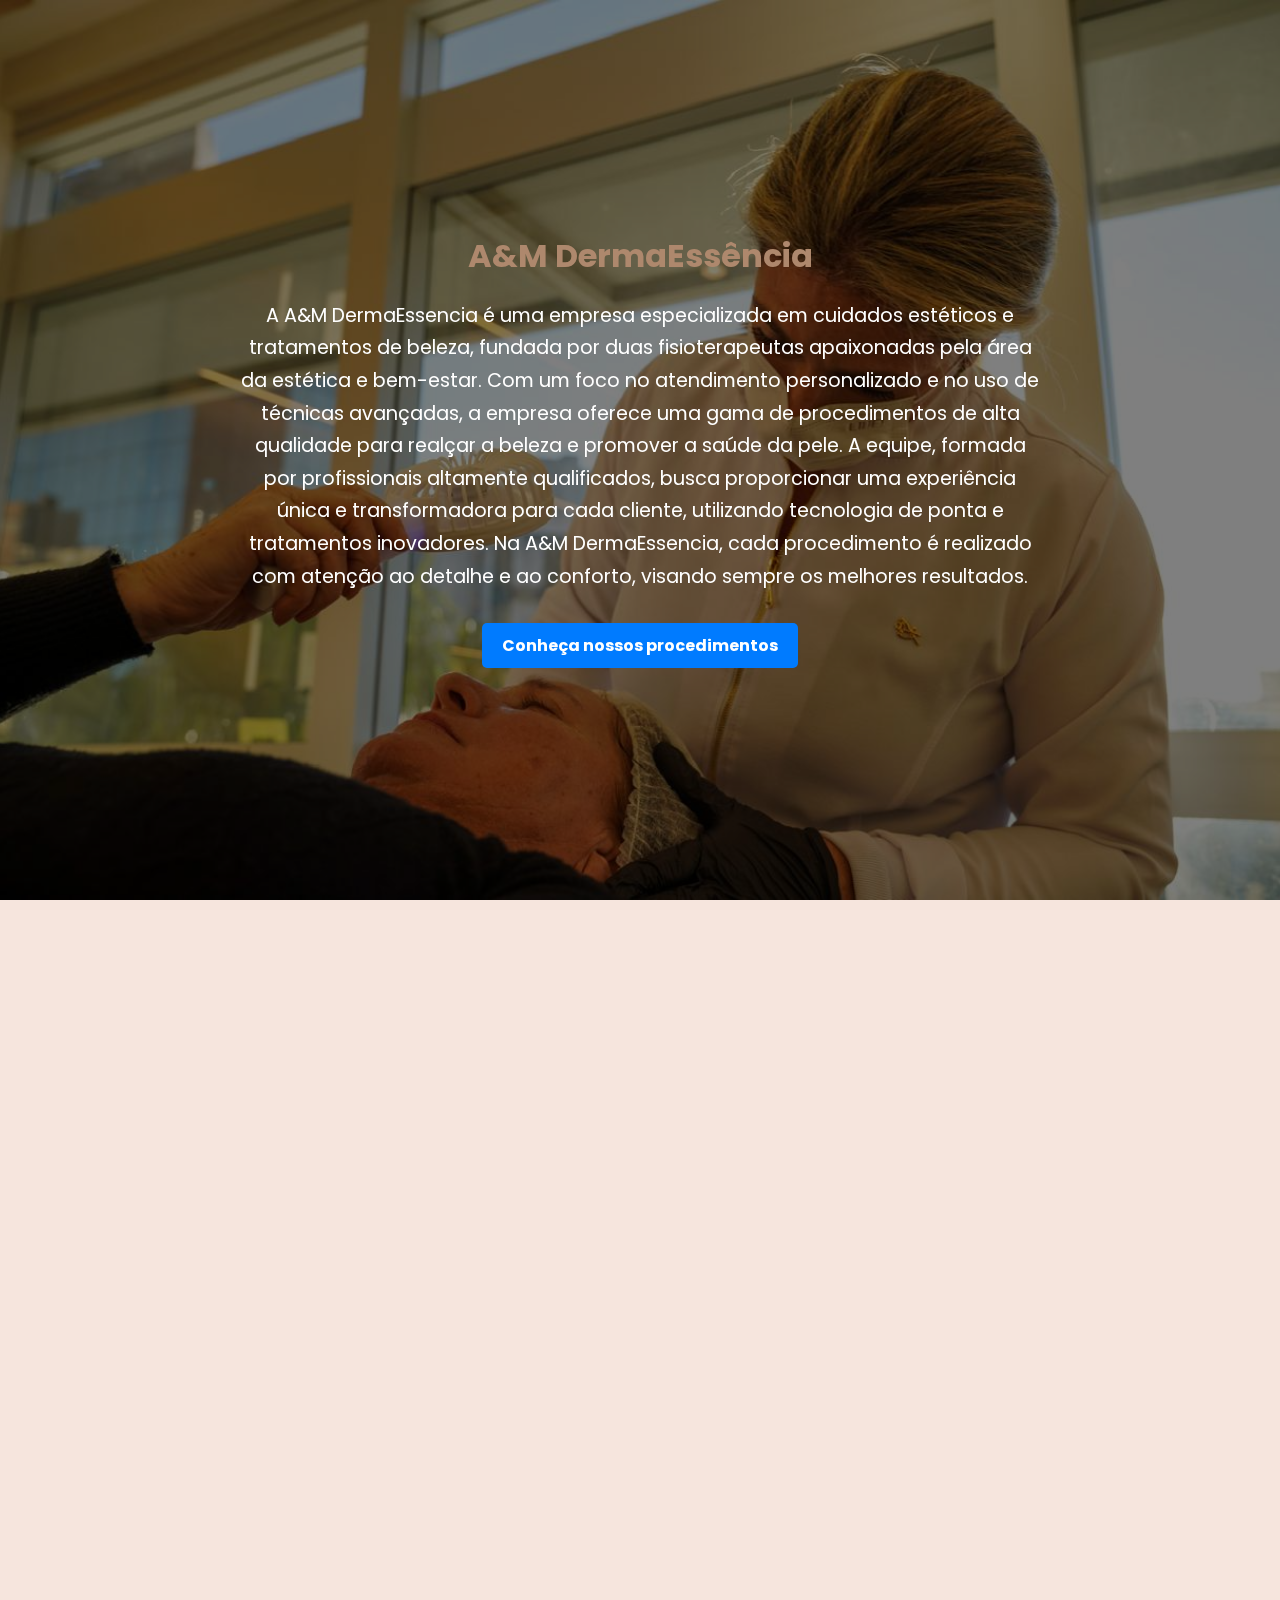
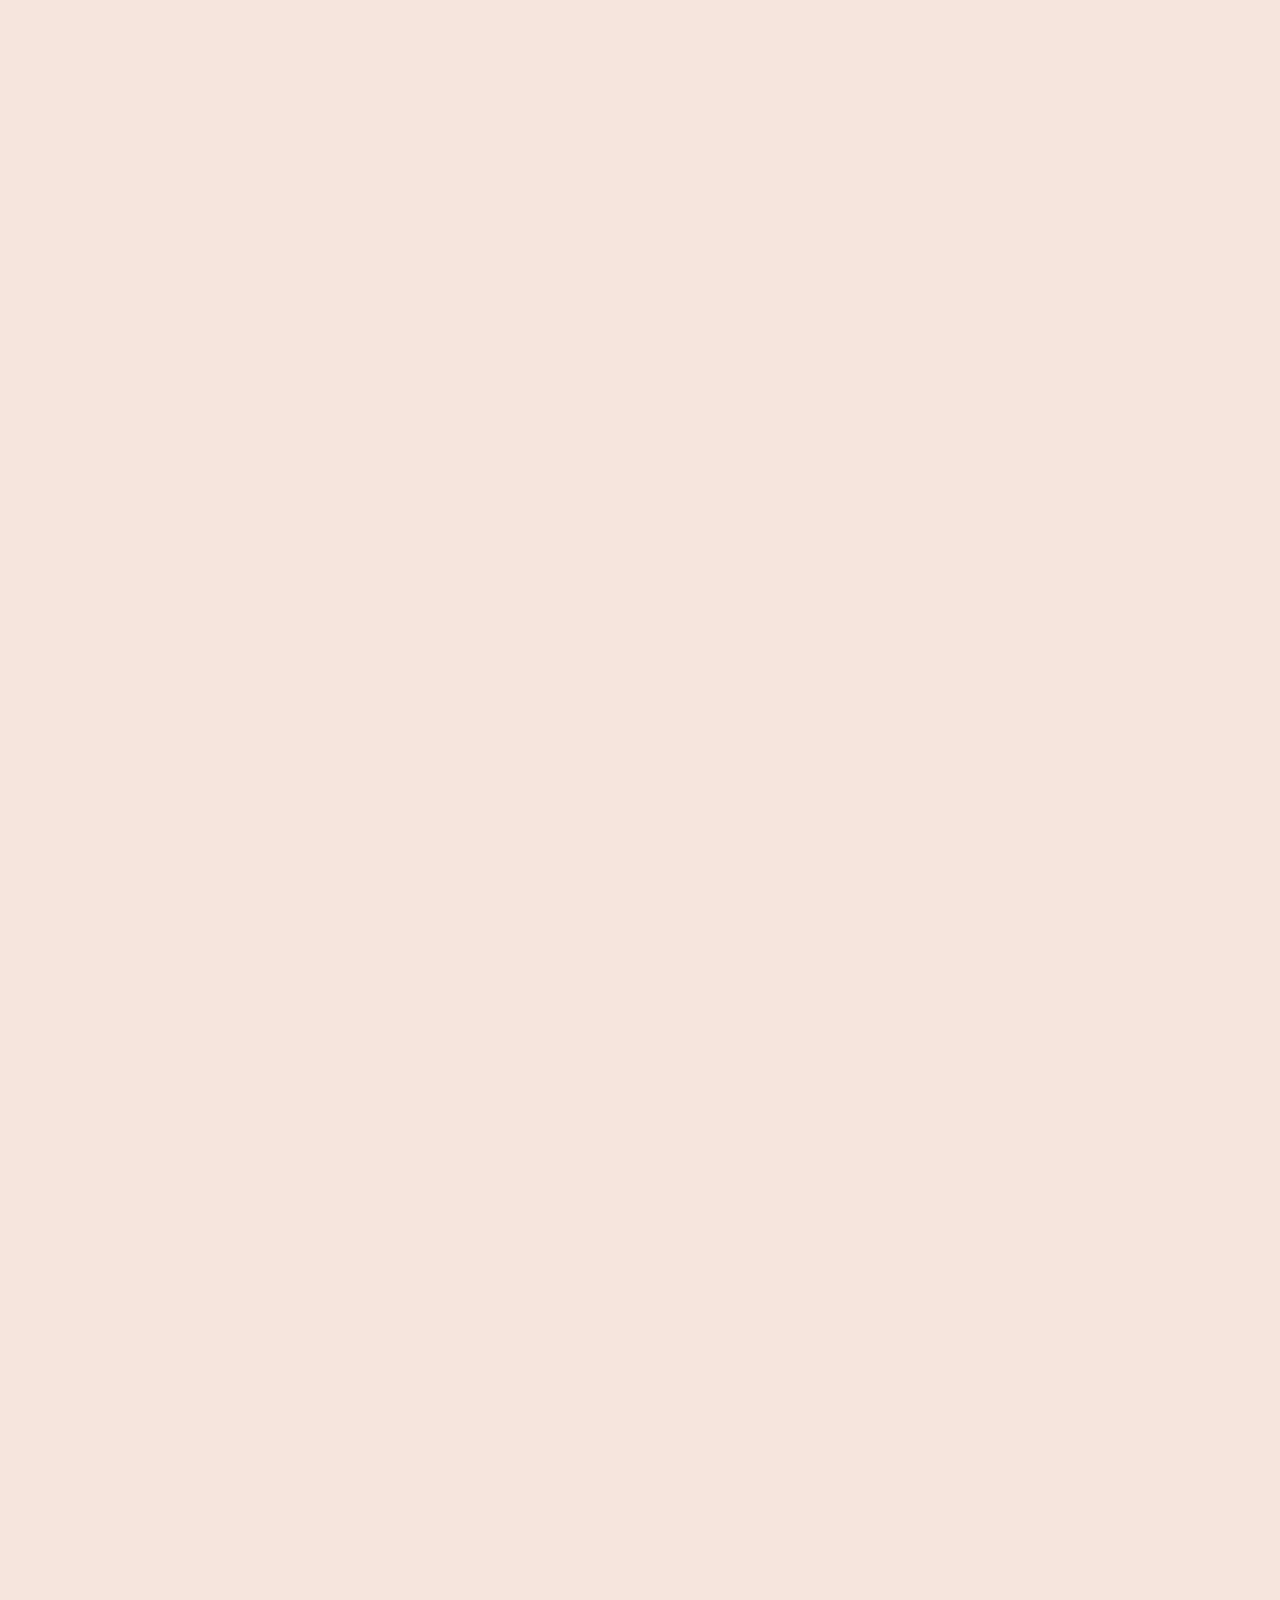
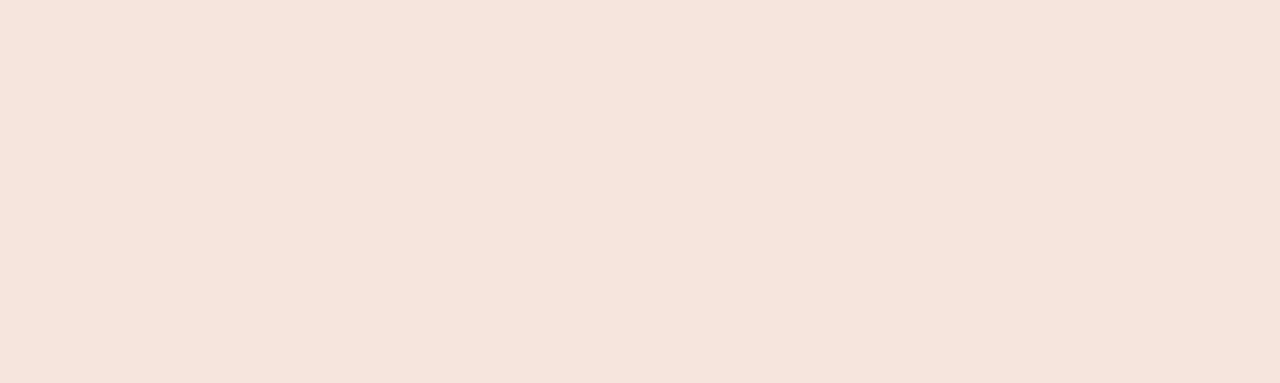
==== commit 41d017ad: "Mudando o projeto" ====
--- a/src/index.html
+++ b/src/index.html
@@ -11,11 +11,6 @@
 
     <!-- Seção Principal -->
     <header id="inicio">
-        <div class="slideshow">
-            <div class="slide" style="background-image: url('fotoFundoAline.jpg');"></div>
-            <div class="slide" style="background-image: url('fotoFundoMalu.jpg');"></div> 
-            <div class="slide" style="background-image: url('fotoFundoDupla.jpg');"></div>
-        </div>
         <div class="menu">
             <div class="logo-menu">A&M DermaEssência</div>
             <div class="menu-items" id="nav-menu">
@@ -26,44 +21,51 @@
             </div>
             <span class="menu-toggle" onclick="toggleMenu()">☰</span>
         </div>
-        <section id="home">
-            <h1>A&M DermaEssência</h1>
-            <p>A A&M DermaEssencia é uma empresa especializada em cuidados estéticos e tratamentos de beleza, fundada por duas fisioterapeutas apaixonadas pela área da estética e bem-estar. Com um foco no atendimento personalizado e no uso de técnicas avançadas, a empresa oferece uma gama de procedimentos de alta qualidade para realçar a beleza e promover a saúde da pele. A equipe, formada por profissionais altamente qualificados, busca proporcionar uma experiência única e transformadora para cada cliente, utilizando tecnologia de ponta e tratamentos inovadores. Na A&M DermaEssencia, cada procedimento é realizado com atenção ao detalhe e ao conforto, visando sempre os melhores resultados.</p>
-            <a href="#procedimentos" class="btn">Conheça nossos procedimentos</a>
-        </section>
     </header>
+
+    <section id="home">
+        <h1>A&M DermaEssência</h1>
+        <p>A A&M DermaEssencia é uma empresa especializada em cuidados estéticos e tratamentos de beleza, fundada por duas fisioterapeutas apaixonadas pela área da estética e bem-estar. Com um foco no atendimento personalizado e no uso de técnicas avançadas, a empresa oferece uma gama de procedimentos de alta qualidade para realçar a beleza e promover a saúde da pele. A equipe, formada por profissionais altamente qualificados, busca proporcionar uma experiência única e transformadora para cada cliente, utilizando tecnologia de ponta e tratamentos inovadores. Na A&M DermaEssencia, cada procedimento é realizado com atenção ao detalhe e ao conforto, visando sempre os melhores resultados.</p>
+        <a href="#procedimentos" class="btn">Conheça nossos procedimentos</a>
+    </section>
+
+    <section class="slider">
+        <div class="slideshow">
+            <div class="slide" style="background-image: url('fotoFundoAline.jpg');"></div>
+            <div class="slide" style="background-image: url('fotoFundoMalu.jpg');"></div> 
+            <div class="slide" style="background-image: url('fotoFundoDupla.jpg');"></div>
+        </div>
+    </section>
 
     <!-- Seção de Procedimentos -->
     <section id="procedimentos">
-        <div class="procedimentos">
-            <h2>Procedimentos</h2>
-            <ul>
-                <li>Led Laser</li>
-                <li>Botox</li>
-                <li>Limpeza de Pele Profunda</li>
-                <li>Ultrassom Microfocado</li>
-                <li>Peelings Químico em Base Vegetal</li>
-                <li>Microagulhamento Facial, Corporal e Capilar</li>
-                <li>Bioestimulador Facial e Corporal</li>
-                <li>Preenchimento com Ácida Hialurônico</li>
-                <li>Jato de Plasma</li>    
-                <li>Protocolo de Pumpu Up</li>
-                <li>Radiofrequencia</li>
-                <li>Laser de Lavieen</li>
-                <li>Pré e Pós Operatório de Cirurgia Plástica e Vascular</li>
-                <li>Injetáveis para Celulite, Flacidez e Gordura Localizada</li>
-                <li>Massagem Dreno-modeladora</li>
-                <li>Protocolos Gordura Localizada</li>
-                <li>Drenagem Linfática</li>
-                <li>Protocolo de Flacidez</li>
-                <li>Tratamento para Gestante e Pós-Parto</li>
-                <li>Protocolo Detóx<br> com Termoinfravibromanta</li>
-                <li>Protocolo de Gerenciamento do Envelhecimento</li>
-                <li>Harmonização Glútea</li>
-                <li>Skimbooster</li>
-                <li>Criolipolise</li>
-            </ul> 
-        </div>
+        <h2>Procedimentos</h2>
+        <ul>
+            <li>Led Laser</li>
+            <li>Botox</li>
+            <li>Limpeza de Pele Profunda</li>
+            <li>Ultrassom Microfocado</li>
+            <li>Peelings Químico em Base Vegetal</li>
+            <li>Microagulhamento Facial, Corporal e Capilar</li>
+            <li>Bioestimulador Facial e Corporal</li>
+            <li>Preenchimento com Ácida Hialurônico</li>
+            <li>Jato de Plasma</li>    
+            <li>Protocolo de Pumpu Up</li>
+            <li>Radiofrequencia</li>
+            <li>Laser de Lavieen</li>
+            <li>Pré e Pós Operatório de Cirurgia Plástica e Vascular</li>
+            <li>Injetáveis para Celulite, Flacidez e Gordura Localizada</li>
+            <li>Massagem Dreno-modeladora</li>
+            <li>Protocolos Gordura Localizada</li>
+            <li>Drenagem Linfática</li>
+            <li>Protocolo de Flacidez</li>
+            <li>Tratamento para Gestante e Pós-Parto</li>
+            <li>Protocolo Detóx<br> com Termoinfravibromanta</li>
+            <li>Protocolo de Gerenciamento do Envelhecimento</li>
+            <li>Harmonização Glútea</li>
+            <li>Skimbooster</li>
+            <li>Criolipolise</li>
+        </ul> 
     </section>
 
     <section id="profissionais">
@@ -75,7 +77,7 @@
                 <p>Fisioterapeuta com 14 anos de experiência, iniciei minha trajetória na reabilitação e correção postural, com atuação constante em pós-operatórios, onde desenvolvi um olhar cuidadoso para o bem-estar integral dos pacientes. Minha paixão pela estética se revelou ao longo da minha carreira, e foi nesse campo que encontrei minha verdadeira vocação. Hoje, trabalho com foco no rejuvenescimento facial e no tratamento de disfunções estéticas, buscando sempre resultados que elevem a autoestima dos meus clientes. Sou casada, mãe orgulhosa de duas princesas, Helena e Catarina, e amante de pets, que completam minha vida com alegria.</p>
             </div>
             <div class="profissional">
-                <img src="maluPerfil.jpg" alt="Malu Orçati Campos">
+                <img src="perfilMaluEditada.jpg" alt="Malu Orçati Campos">
                 <h3>Malu Orçati Campos</h3>
                 <p>Fisioterapeuta com mais de 25 anos de experiência, formada desde 1998, sou especialista em Fisioterapia Aplicada à Estética e Dermatocosmetologia. Ao longo da minha trajetória, desenvolvi uma paixão pelo cuidado estético e funcional, com especialização em Harmonização Facial e Corporal e Estética Avançada. Sou esposa e mãe de dois meninos, e dedico meu trabalho a transformar vidas por meio de tratamentos personalizados que promovem o bem-estar e a autoestima.</p>
             </div>
--- a/src/styles.css
+++ b/src/styles.css
@@ -9,7 +9,7 @@
 /* Configurações gerais */
 html, body {
     height: 100%;
-    width: 100%;
+    width: 100vw;
     overflow-x: hidden;
     font-family: 'Poppins', sans-serif;
     background-color: #f6e5dd;
@@ -19,7 +19,7 @@
     position: fixed;
     top: 0;
     left: 0;
-    width: 100%;
+    width: 100vw;
     display: flex;
     justify-content: space-between;
     align-items: center;
@@ -80,23 +80,99 @@
 }
 
 /* Alinhamento do cabeçalho */
-header {
+#home {
+    position: absolute;
+    top: 0;
+    left: 0;
+    width: 100%;
+    height: 100vh;
     display: flex;
     flex-direction: column;
-    align-items: center; /* Centraliza o conteúdo */
-    justify-content: center;
-    padding-top: 120px;
-    text-align: center;
-}
-
-h1 {
-    font-size: 3em;
-    font-weight: 700;
-    color: #deb887;
+    justify-content: center;
+    align-items: center;
+    text-align: center;
+    color: #fff;
+    background: rgba(0, 0, 0, 0.5);
+    padding: 20px;
+    transition: opacity 0.5s ease-in-out, visibility 0.5s ease-in-out;
+    z-index: 3; /* Garantir que o home fique atrás do menu */
+}
+
+
+#home.hidden {
+    opacity: 0;
+    visibility: hidden;
+    pointer-events: none;
+}
+
+#home .content {
+    text-align: center;
+    padding: 20px;
+}
+
+#home h1 {
+    font-size: 2rem;
     margin-bottom: 20px;
-}
-
-h2 {
+    color: #ae886d;
+}
+
+#home p {
+    font-size: 1.2em;
+    line-height: 1.7;
+    color: white;
+    margin-bottom: 30px;
+    max-width: 800px;
+    margin-left: auto;
+    margin-right: auto;
+}
+
+#home .btn {
+    padding: 10px 20px;
+    background-color: #007bff;
+    color: white;
+    text-decoration: none;
+    border-radius: 5px;
+}
+
+#home .btn:hover {
+    background-color: #6d371e; /* Efeito de hover para deixar o botão mais interativo */
+}
+
+.slider {
+    position: relative;
+    width: 100%;
+    height: 100vh;
+    overflow: hidden;
+}
+
+.slideshow {
+    position: relative;
+    width: 100%;
+    height: 100%;
+}
+
+.slide {
+    position: absolute;
+    top: 0;
+    left: 0;
+    width: 100%;
+    height: 100%;
+    background-size: cover;
+    background-position: center;
+    opacity: 0;
+    transition: opacity 1s ease-in-out;
+}
+
+.slide.active {
+    opacity: 1;
+}
+
+#procedimentos {
+    padding: 100px 20px;
+    text-align: center;
+}
+
+#procedimentos h2 {
     text-align: center;
     margin-bottom: 20px;
     color: #ae886d;
@@ -104,70 +180,7 @@
     font-weight: 600;
 }
 
-p {
-    font-size: 1.2em;
-    line-height: 1.7;
-    color: white;
-    margin-bottom: 30px;
-    max-width: 800px;
-    margin-left: auto;
-    margin-right: auto;
-}
-
-.slideshow {
-    position: absolute;
-    top: 0;
-    left: 0;
-    width: 100%;
-    height: 200%;
-    overflow: hidden;
-    z-index: -1;
-}
-
-.slide {
-    position: absolute;
-    width: 100%;
-    height: 100vh;
-    background-size: cover;
-    background-position: center;
-    opacity: 0;
-    transition: opacity 1s ease-in-out;
-}
-
-.slide.active {
-    opacity: 1;
-}
-
-.btn {
-    background-color: #ae886d; /* Cor da ação */
-    color: white;
-    padding: 15px 30px;
-    border-radius: 30px;
-    text-decoration: none;
-    font-size: 1.1em;
-    font-weight: bold;
-    transition: background-color 0.3s ease;
-}
-
-.btn:hover {
-    background-color: #8c6b51; /* Efeito de hover para deixar o botão mais interativo */
-}
-
-#procedimentos {
-    margin-bottom: 5%;
-}
-
-#procedimentos h2 {
-    margin-bottom: 5%;
-}
-
-.procedimentos {
-    background-color: #f6e5dd;
-    margin-top: 50px;
-    box-sizing: border-box;
-}
-
-.procedimentos ul {
+#procedimentos ul {
     display: flex; /* Alinha os itens em linha */
     flex-wrap: wrap; /* Permite que os itens "quebrem" linha em telas menores */
     gap: 10px; /* Espaçamento entre os itens */
@@ -179,7 +192,7 @@
     margin-bottom: 30px;
 }
 
-.procedimentos ul li {
+#procedimentos ul li {
     background-color: white;
     padding: 20px;
     border-radius: 8px;
@@ -188,6 +201,8 @@
     text-align: center;
     width: calc(50% - 10px); /* Cada item ocupa metade da largura */
     box-sizing: border-box;
+    width: calc(50% - 10px); /* Cada item ocupa metade da largura */
+    box-sizing: border-box;
 }
 
 #profissionais {
@@ -199,12 +214,11 @@
     flex-direction: column;
     justify-content: center;
     align-items: center;
-    margin-bottom: 10px;
 }
 
 #profissionais h2 {
     font-size: 2em;
-    margin-bottom: 5%;
+    margin-bottom: 20px;
     color: #ae886d;
     width: 100%;
     text-align: center;
@@ -234,7 +248,6 @@
     justify-content: space-between;
 }
 
-
 .profissional:hover {
     transform: scale(1.05);
     box-shadow: 0 6px 12px rgba(0, 0, 0, 0.2);
@@ -265,19 +278,19 @@
     margin-top: 10px;
 }
 
-.profissional a {
+a {
     color: #ae886d;
     text-decoration: none;
     font-weight: bold;
 }
 
-.profissional a:hover {
+a:hover {
     transform: scale(1.1);
     transition: transform 0.2s ease;
 }
 
 #contato {
-    padding: 40px 40px;
+    padding: 40px 20px;
     text-align: center;
 }
 
@@ -289,23 +302,23 @@
 
 #contato p {
     color: gray;
-    margin-bottom: auto;
 }
 
 .contato {
     display: flex;
     justify-content: center;
-    gap: 7%;
+    gap: 40px;
     flex-wrap: wrap;
 }
 
 .contato-profissional {
+    flex: 1 1 45%;
     min-width: 300px;
     max-width: 500px;
-    height: 420px;
+    height: 300px;
     padding: 30px;
     background-color: #ffffff;
-    border-radius: 15px;
+    border-radius: 10px;
     box-shadow: 0 4px 8px rgba(0, 0, 0, 0.1);
     transition: transform 0.3s ease, box-shadow 0.3s ease;
     text-align: center;
@@ -313,21 +326,18 @@
     flex-direction: column;
     align-items: center; /* Centraliza os itens horizontalmente */
     justify-content: center; /* Centraliza os itens verticalmente */
-    margin-top: 50px;
-    margin-bottom: 50px;
+    margin-bottom: 25px;
 }
 
 .contato-profissional .logo {
-    width: 60%;
+    width: 50%;
     height: auto;
-    margin-bottom: 0px;
-    border-radius: 50%;
-    box-shadow: 0 4px 8px rgba(0, 0, 0, 0.1);
+    margin-bottom: 10px;
 }
 
 .contato-profissional p {
     font-size: 1.2em;
-    margin-top: 20px;
+    margin: 10px 0;
 }
 
 .contato-profissional:hover {
@@ -340,7 +350,6 @@
     gap: 30px;
     justify-content: center;
     align-items: center;
-    margin-top: 15px;
 }
 
 .botoes-contato a {
@@ -361,6 +370,7 @@
 
 .botao-whatsapp, .botao-instagram {
     text-decoration: none;
+    padding: 10px 20px;
     color: #fff;
     border-radius: 25px;
     font-size: 1em;
@@ -383,12 +393,19 @@
     background-color: #9B2060;
 }
 
+.logo {
+    width: 80px;
+    height: auto;
+    border-radius: 50%;
+    margin-bottom: 15px;
+}
+
 /* Rodapé */
 footer {
     background-color: #ae886d;
     color: white;
     padding: 10px;
-    width: 100%;
+    width: 100vw;
     text-align: center;
 }
 
@@ -407,29 +424,18 @@
     transform: translateY(0);
 }
 
-@media (max-width: 870px) {
-    .menu-toggle {
-        display: flex;
-    }
-
-    .menu-items {
-        display: none;
-    }
-}
-
+/* Menu oculto em telas menores */
 @media (max-width: 430px) {
     body {
         margin: 0;
     }
-
     header {
         padding-top: 100px;
         padding-left: 20px;
         padding-right: 20px;
     }
-    
-    #home menu {
-        width: 100%;
+    menu {
+        width: 100vw;
         padding: 0;
         border: none;
         box-shadow: none;
@@ -437,18 +443,18 @@
         align-items: center;
         justify-content: center;
     }
-
-    #home h1 {
+    h1 {
         font-size: 2em;
         padding: 0 10px;
     }
-
+    p {
+        font-size: 1em;
+        padding: 0 10px;
+    }
     .btn {
         padding: 12px 25px;
         font-size: 1em;
     }
-
-
     .menu-items {
         display: none;
         flex-direction: column;
@@ -464,7 +470,6 @@
     }
 
     .menu-items.active {
-        margin-top: 22px;
         display: flex;
         height: auto;
     }
@@ -473,13 +478,14 @@
         display: block;
     }
 
-    .slideshow {
-        height: 100vh;
-    }
-
-    #procedimentos h2 {
-        margin-top: 20%;
-        margin-bottom: 5%;
+    .profissionais-lista {
+        flex-direction: column; /* Coloca as divs em coluna */
+        gap: 20px;
+    }
+
+    .profissional {
+        max-width: 100%; /* Ajusta o tamanho da div para ocupar mais espaço */
+        margin: 20px;
     }
 
     .procedimentos {
@@ -504,284 +510,13 @@
         text-align: center; /* Justifica o texto */
     }
 
-    .profissionais-lista {
-        flex-direction: column; /* Coloca as divs em coluna */
-        gap: 20px;
-    }
-
-    .profissional {
-        max-width: 100%; /* Ajusta o tamanho da div para ocupar mais espaço */
-        margin: 20px;
-    }
-
-    #contato p {
-        margin-bottom: auto;
-    }
-
     .contato {
         font-size: 1 1 100%;
         max-width: 100%;
-    }
-
-    .contato p {
-        margin-top: 30px;
-    }
-
-    .contato-profissional {
         height: auto;
     }
 
-    .contato-profissional .logo {
-        width: 75%;
-        height: auto;
-        border-radius: 50%;
-        box-shadow: 0 4px 8px rgba(0, 0, 0, 0.1);
-    }
-
     footer {
-        width: 100%;
-    }
-}
-
-@media (max-width: 768px) {
-    .menu-items {
-        flex-direction: column;
-        align-items: center;
-    }
-
-    .menu-items a {
-        font-size: 1em;
-        padding: 5px;
-    }
-
-    .procedimentos ul li {
-        width: calc(100% - 20px); /* Cada item ocupa 100% da largura */
-    }
-
-    h1 {
-        font-size: 2.5em;
-    }
-
-    p {
-        font-size: 1em;
-    }
-}
-
-@media (max-width: 414px) {
-    .menu-items {
-        display: none;
-        flex-direction: column;
-    }
-    
-    .menu-toggle {
-        display: flex;
-    }
-
-    .slideshow {
-        display: block;
-    }
-
-    .slide {
-        height: 100vh;
-    }
-
-    #home h1 {
-        font-size: 22px;
-    }
-
-    #procedimentos ul {
-        padding-left: 20px;
-    }
-
-    .profissional {
-        max-width: 100%;
-    }
-
-    .profissionais-lista {
-        align-items: center;
-    }
-
-    .contato-profissional {
-        width: 100%;
-        margin-bottom: 15px;
-    }
-
-    .botoes-contato a {
-        font-size: 20px;
-    }
-}
-
-@media (max-width: 375px) {
-    .menu-items {
-        display: none;
-        flex-direction: column;
-    }
-
-    .menu-toggle {
-        display: flex;
-    }
-
-    .slideshow {
-        display: block;
-    }
-
-    .slide {
-        height: 100vh; /* Ajusta para 60% da altura da tela */
-    }
-
-    #home h1 {
-        font-size: 20px; /* Reduz o tamanho da fonte do título */
-    }
-
-    #home p {
-        font-size: 14px; /* Ajusta o tamanho do parágrafo */
-    }
-
-    #procedimentos ul {
-        padding-left: 20px;
-    }
-
-    .profissional {
-        max-width: 100%;
-    }
-    
-
-    .contato-profissional {
-        width: 100%;
-        margin-bottom: 15px;
-    }
-
-    .botoes-contato a {
-        font-size: 18px; /* Ajuste no tamanho dos botões */
-    }
-
-    /* Ajustando a largura das imagens e textos */
-    .profissional img {
-        width: 80%; /* Ajusta o tamanho das imagens dos profissionais */
-        margin-bottom: 10px;
-    }
-}
-
-@media (max-width: 390px) {
-    .menu-items {
-        display: none;
-        flex-direction: column;
-    }
-
-    .menu-toggle {
-        display: flex;
-    }
-
-    .slideshow {
-        display: block;
-    }
-
-    .slide {
-        height: 100vh; /* Ajuste para uma altura maior, ainda em proporção */
-    }
-
-    #home h1 {
-        font-size: 22px; /* Ajuste o tamanho do título */
-    }
-
-    #home p {
-        font-size: 15px; /* Ajuste o tamanho do texto */
-    }
-
-    #procedimentos ul {
-        padding-left: 25px; /* Melhor espaçamento para a lista */
-    }
-
-    .profissional {
-        max-width: 100%;
-    }
-
-    .contato-profissional {
-        width: 100%;
-        margin-bottom: 20px; /* Espaçamento maior entre as colunas de profissionais */
-    }
-
-    .botoes-contato a {
-        font-size: 20px; /* Ajuste no tamanho dos botões */
-    }
-
-    .profissionais-lista {
-        padding-left: 20px;  /* Aumenta o espaçamento à esquerda */
-        padding-right: 20px; /* Aumenta o espaçamento à direita */
-    }
-
-    .profissional img {
-        width: 85%; /* Ajusta o tamanho das imagens dos profissionais */
-        margin-bottom: 15px;
-    }
-}
-
-@media (max-width: 1024px) {
-    .logo-menu {
-        font-size: 30px;
-    }
-
-    .menu-items {
-        display: flex;
-    }
-
-    .menu-items a {
-        font-size: 25px
-    }
-
-    .menu-toggle {
-        display: none;
-    }
-
-    .slideshow {
-        display: block;
-    }
-
-    .slide {
-        height: 100vh;
-    }
-
-    #home h1 {
-        font-size: 50px;
-    }
-
-    #home p {
-        font-size: 30px;
-    }
-
-    .btn {
-        font-size: 25px;
-    }
-
-    #procedimentos {
-        margin-top: 100px;
-    }
-
-    .profissional {
-        max-width: 100%;
-    }
-
-    .contato-profissional {
-        width: 48%;
-        margin-bottom: 20px;
-    }
-
-    .botoes-contato a {
-        font-size: 26px;
-    }
-
-    .contato {
-        display: flex;
-        flex-wrap: wrap;
-    }
-
-    .contato-profissional {
-        width: 40%; /* Largura de cada item dentro de contato */
-        margin-bottom: 20px;
-    }
-
-    .contato-profissional img {
-        width: 100%;
-        margin-bottom: 20px;
-    }
-}+        width: 100vw;
+    }
+}
